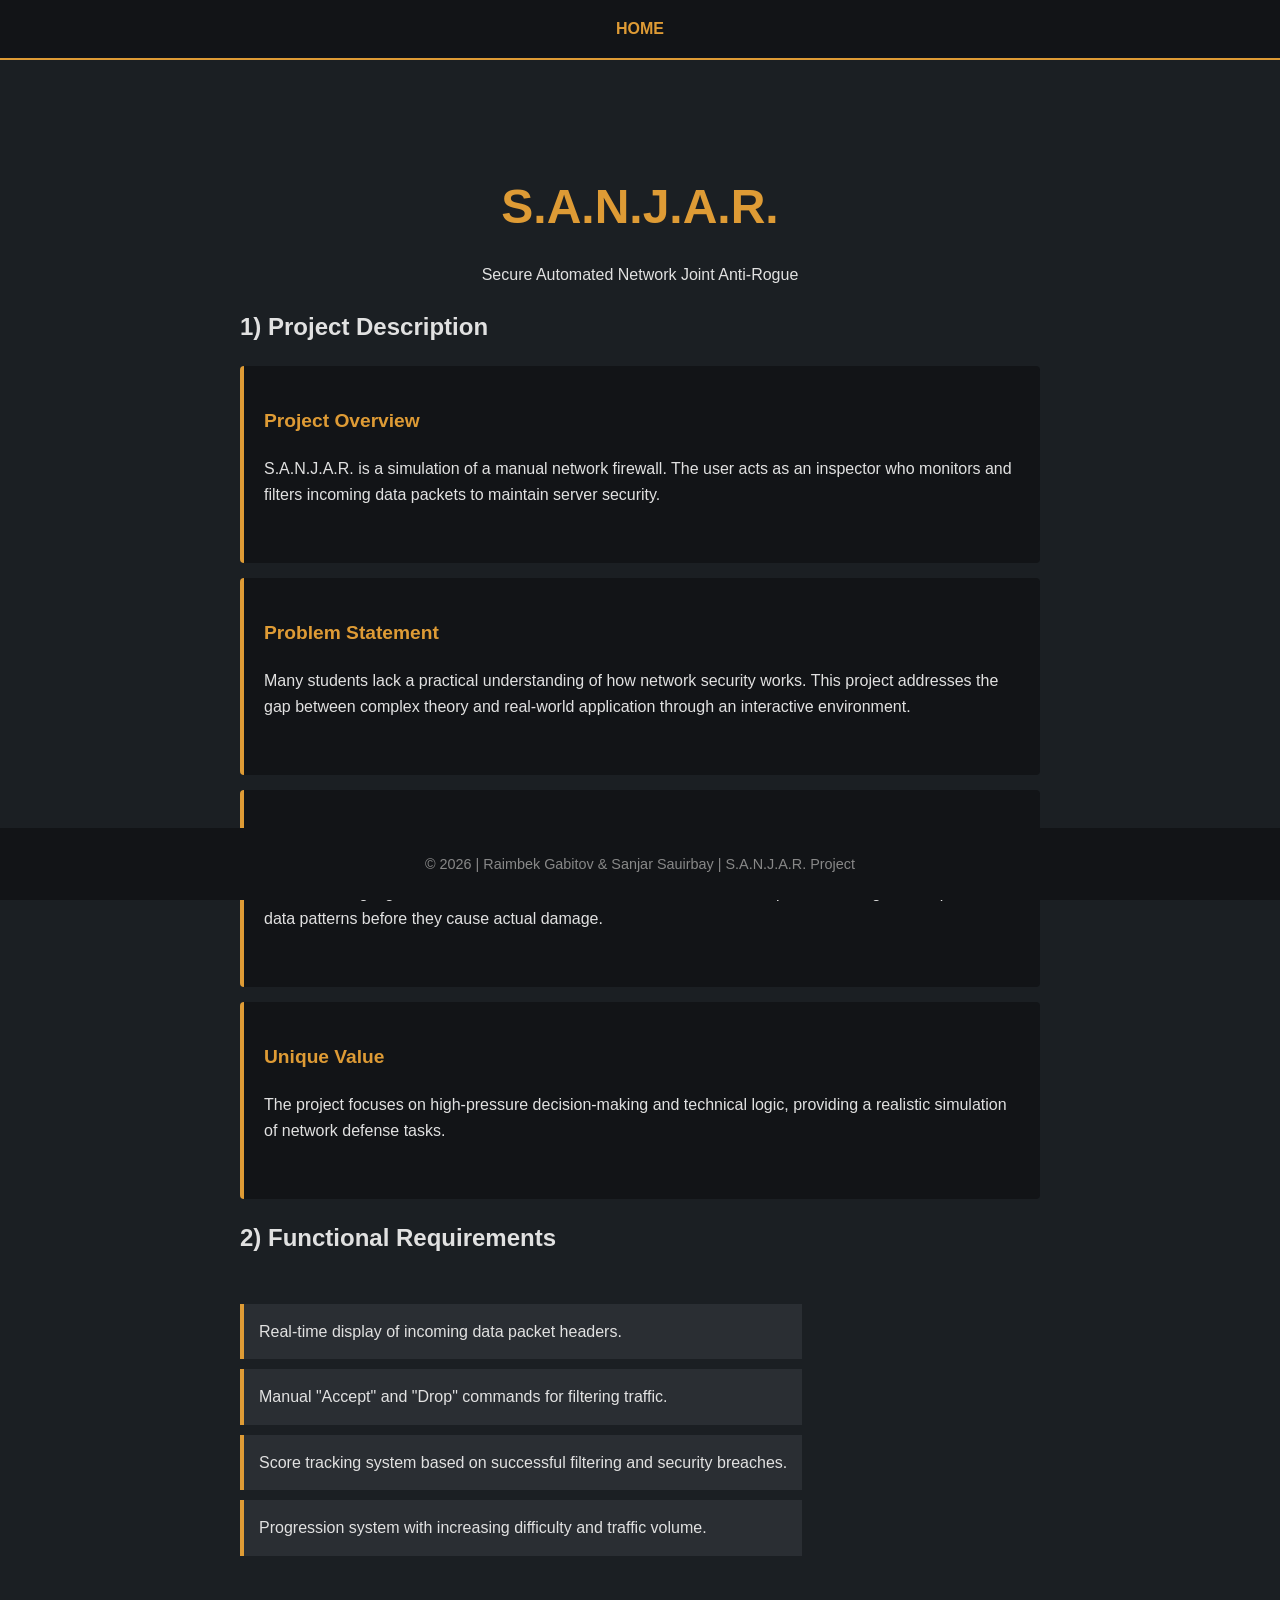
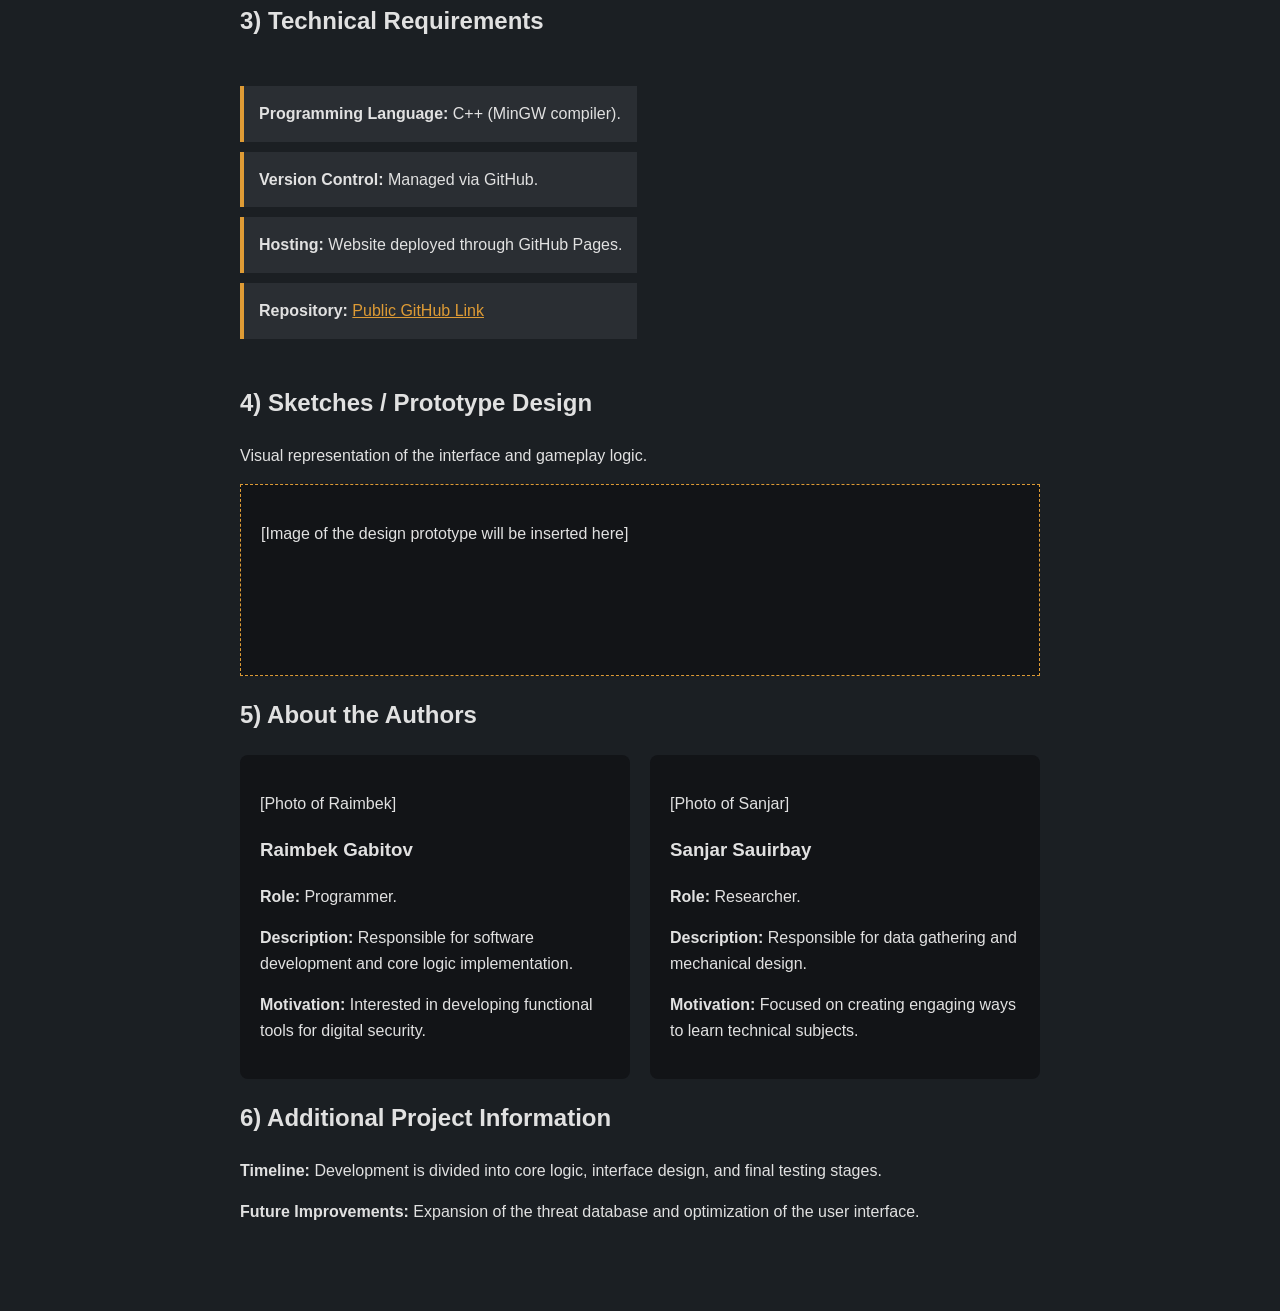
==== index.html @ 5ba99e61 "Update index.html" ====
<!DOCTYPE html>
<html lang="en">
<head>
    <meta charset="UTF-8">
    <meta name="viewport" content="width=device-width, initial-scale=1.0">
    <title>S.A.N.J.A.R. | Cyber-Security Project</title>
    <link rel="stylesheet" href="style.css">
    <style>
        .content {
            text-align: left; /* Выравнивание всего контента по левому краю */
        }
        .desc-container {
            display: flex;
            flex-direction: column;
            gap: 15px;
        }
        .desc-box {
            background: #121417;
            padding: 40px 20px; /* Увеличена вертикальная длина */
            border-left: 4px solid #de9b35;
            border-radius: 4px;
            text-align: left; /* Текст внутри коробок по левому краю */
        }
        .desc-box h3 {
            margin-top: 0;
            color: #de9b35;
            font-size: 1.2rem;
        }
        .author-card {
            background: #121417;
            padding: 20px;
            border-radius: 8px;
            flex: 1;
            min-width: 250px;
            text-align: left;
        }
    </style>
</head>
<body>
    <header>
        <nav>
            <a href="index.html" class="active">Home</a>
        </nav>
    </header>

    <main>
        <section class="hero">
            <h1>S.A.N.J.A.R.</h1>
            <p>Secure Automated Network Joint Anti-Rogue</p>
        </section>

        <section class="content">
            <h2>1) Project Description</h2>
            <div class="desc-container">
                <div class="desc-box">
                    <h3>Project Overview</h3>
                    <p>S.A.N.J.A.R. is a simulation of a manual network firewall. The user acts as an inspector who monitors and filters incoming data packets to maintain server security.</p>
                </div>
                <div class="desc-box">
                    <h3>Problem Statement</h3>
                    <p>Many students lack a practical understanding of how network security works. This project addresses the gap between complex theory and real-world application through an interactive environment.</p>
                </div>
                <div class="desc-box">
                    <h3>Importance</h3>
                    <p>Understanding digital threats is essential in the modern era. This tool helps users recognize suspicious data patterns before they cause actual damage.</p>
                </div>
                <div class="desc-box">
                    <h3>Unique Value</h3>
                    <p>The project focuses on high-pressure decision-making and technical logic, providing a realistic simulation of network defense tasks.</p>
                </div>
            </div>
        </section>

        <section class="content">
            <h2>2) Functional Requirements</h2>
            <ul class="mechanics-list">
                <li>Real-time display of incoming data packet headers.</li>
                <li>Manual "Accept" and "Drop" commands for filtering traffic.</li>
                <li>Score tracking system based on successful filtering and security breaches.</li>
                <li>Progression system with increasing difficulty and traffic volume.</li>
            </ul>
        </section>

        <section class="content">
            <h2>3) Technical Requirements</h2>
            <ul class="mechanics-list">
                <li><strong>Programming Language:</strong> C++ (MinGW compiler).</li>
                <li><strong>Version Control:</strong> Managed via GitHub.</li>
                <li><strong>Hosting:</strong> Website deployed through GitHub Pages.</li>
                <li><strong>Repository:</strong> <a href="https://github.com/k0nstant" style="color: #de9b35;">Public GitHub Link</a></li>
            </ul>
        </section>

        <section class="content">
            <h2>4) Sketches / Prototype Design</h2>
            <p>Visual representation of the interface and gameplay logic.</p>
            <div style="background: #121417; padding: 20px; border: 1px dashed #de9b35; margin-top: 10px; min-height: 150px;">
                <p>[Image of the design prototype will be inserted here]</p>
            </div>
        </section>

        <section class="content">
            <h2>5) About the Authors</h2>
            <div style="display: flex; justify-content: space-between; flex-wrap: wrap; gap: 20px; margin-top: 15px;">
                <div class="author-card">
                    <p>[Photo of Raimbek]</p>
                    <h3>Raimbek Gabitov</h3>
                    <p><strong>Role:</strong> Programmer.</p>
                    <p><strong>Description:</strong> Responsible for software development and core logic implementation.</p>
                    <p><strong>Motivation:</strong> Interested in developing functional tools for digital security.</p>
                </div>
                <div class="author-card">
                    <p>[Photo of Sanjar]</p>
                    <h3>Sanjar Sauirbay</h3>
                    <p><strong>Role:</strong> Researcher.</p>
                    <p><strong>Description:</strong> Responsible for data gathering and mechanical design.</p>
                    <p><strong>Motivation:</strong> Focused on creating engaging ways to learn technical subjects.</p>
                </div>
            </div>
        </section>

        <section class="content">
            <h2>6) Additional Project Information</h2>
            <p><strong>Timeline:</strong> Development is divided into core logic, interface design, and final testing stages.</p>
            <p><strong>Future Improvements:</strong> Expansion of the threat database and optimization of the user interface.</p>
        </section>
    </main>

    <footer>
        <p>&copy; 2026 | Raimbek Gabitov & Sanjar Sauirbay | S.A.N.J.A.R. Project</p>
    </footer>
</body>
</html>
---- style.css ----
body {
    margin: 0;
    font-family: 'Segoe UI', Tahoma, Geneva, Verdana, sans-serif;
    background-color: #1b1f23;
    color: #e1e1e1;
    line-height: 1.6;
}


header {
    background-color: #121417;
    padding: 1rem 0;
    border-bottom: 2px solid #de9b35;
}

nav {
    display: flex;
    justify-content: center;
    gap: 20px;
}

nav a {
    color: #e1e1e1;
    text-decoration: none;
    font-weight: bold;
    text-transform: uppercase;
}

nav a.active {
    color: #de9b35;
}


main {
    max-width: 800px;
    margin: 50px auto;
    padding: 20px;
    text-align: center;
}

.hero h1 {
    font-size: 3rem;
    color: #de9b35;
    margin-bottom: 1rem;
}

.btn {
    display: inline-block;
    background: #de9b35;
    color: #121417;
    padding: 10px 20px;
    border-radius: 5px;
    text-decoration: none;
    font-weight: bold;
    margin-top: 20px;
}

.mechanics-list {
    list-style: none;
    padding: 0;
    text-align: left;
    display: inline-block;
}

.mechanics-list li {
    background: #2a2e33;
    margin: 10px 0;
    padding: 15px;
    border-left: 4px solid #de9b35;
}


footer {
    position: fixed;
    bottom: 0;
    width: 100%;
    background: #121417;
    text-align: center;
    padding: 10px 0;
    font-size: 0.9rem;
    color: #888;
}
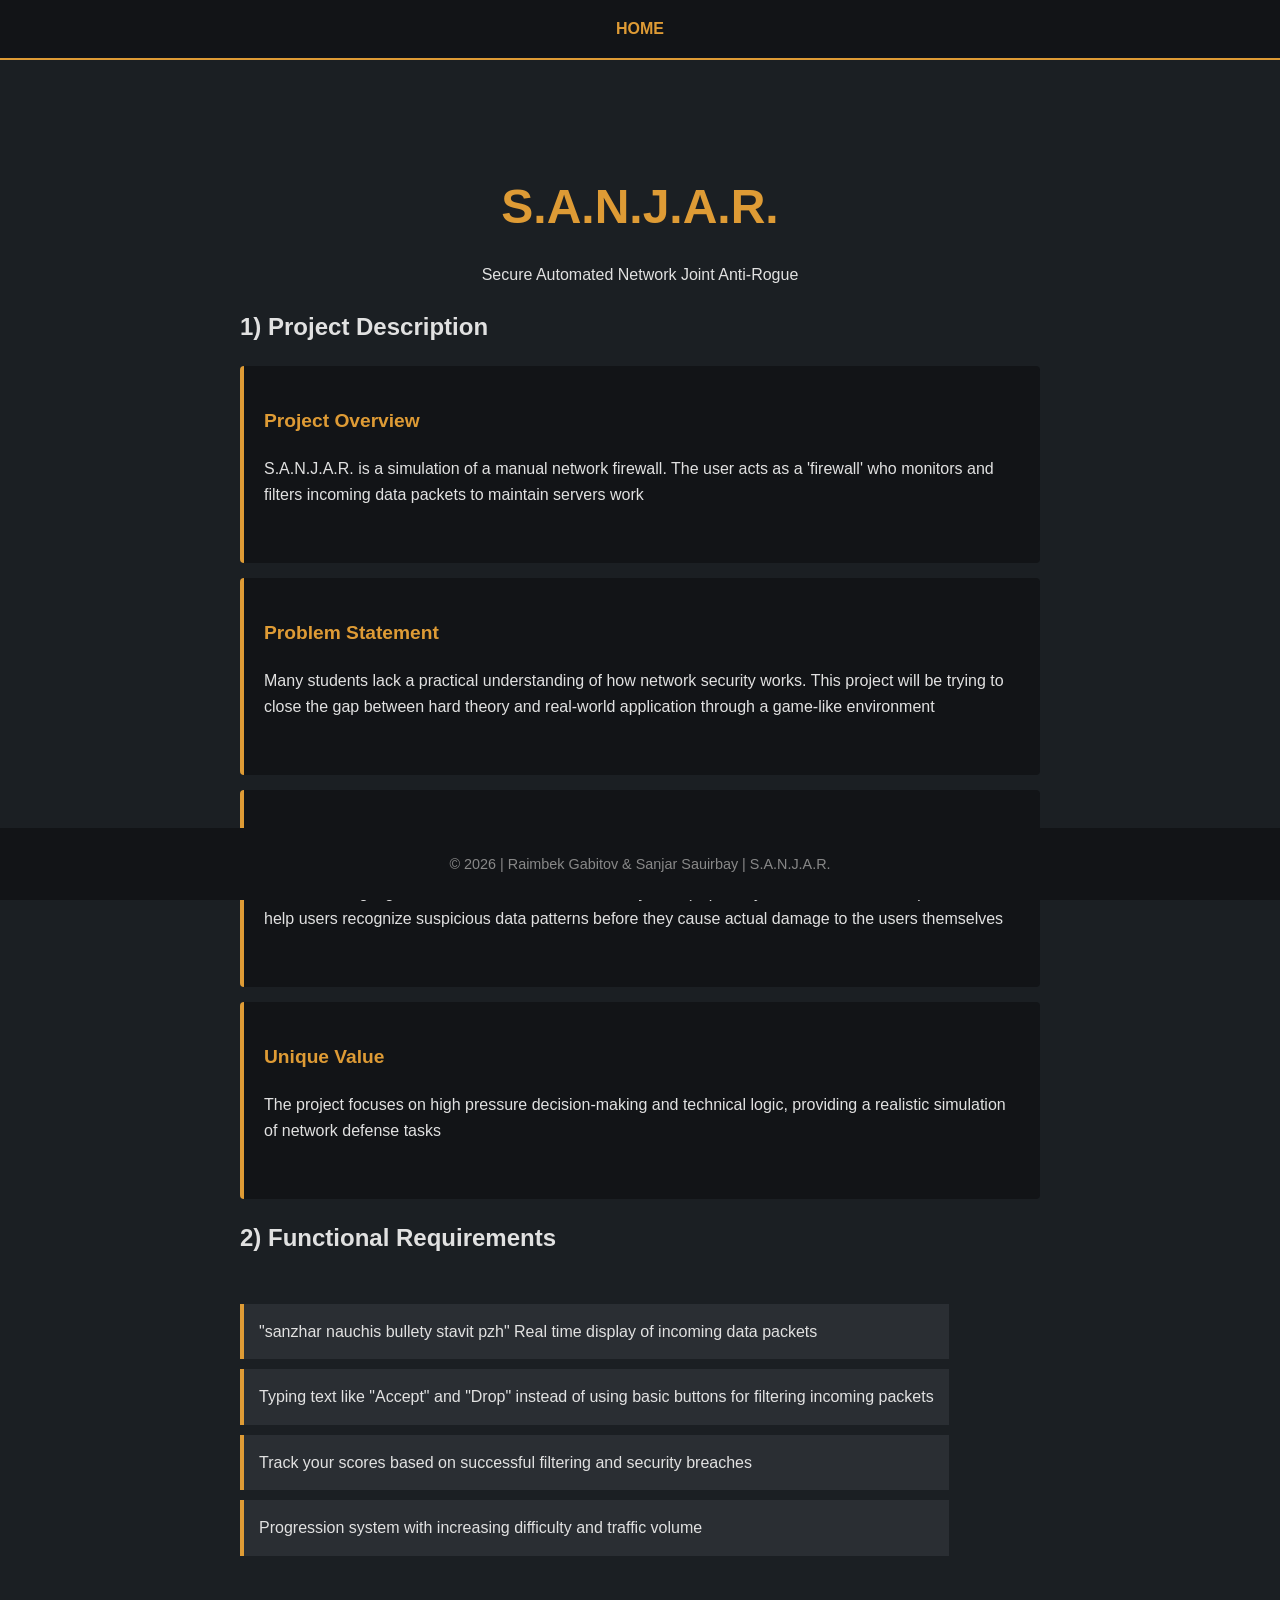
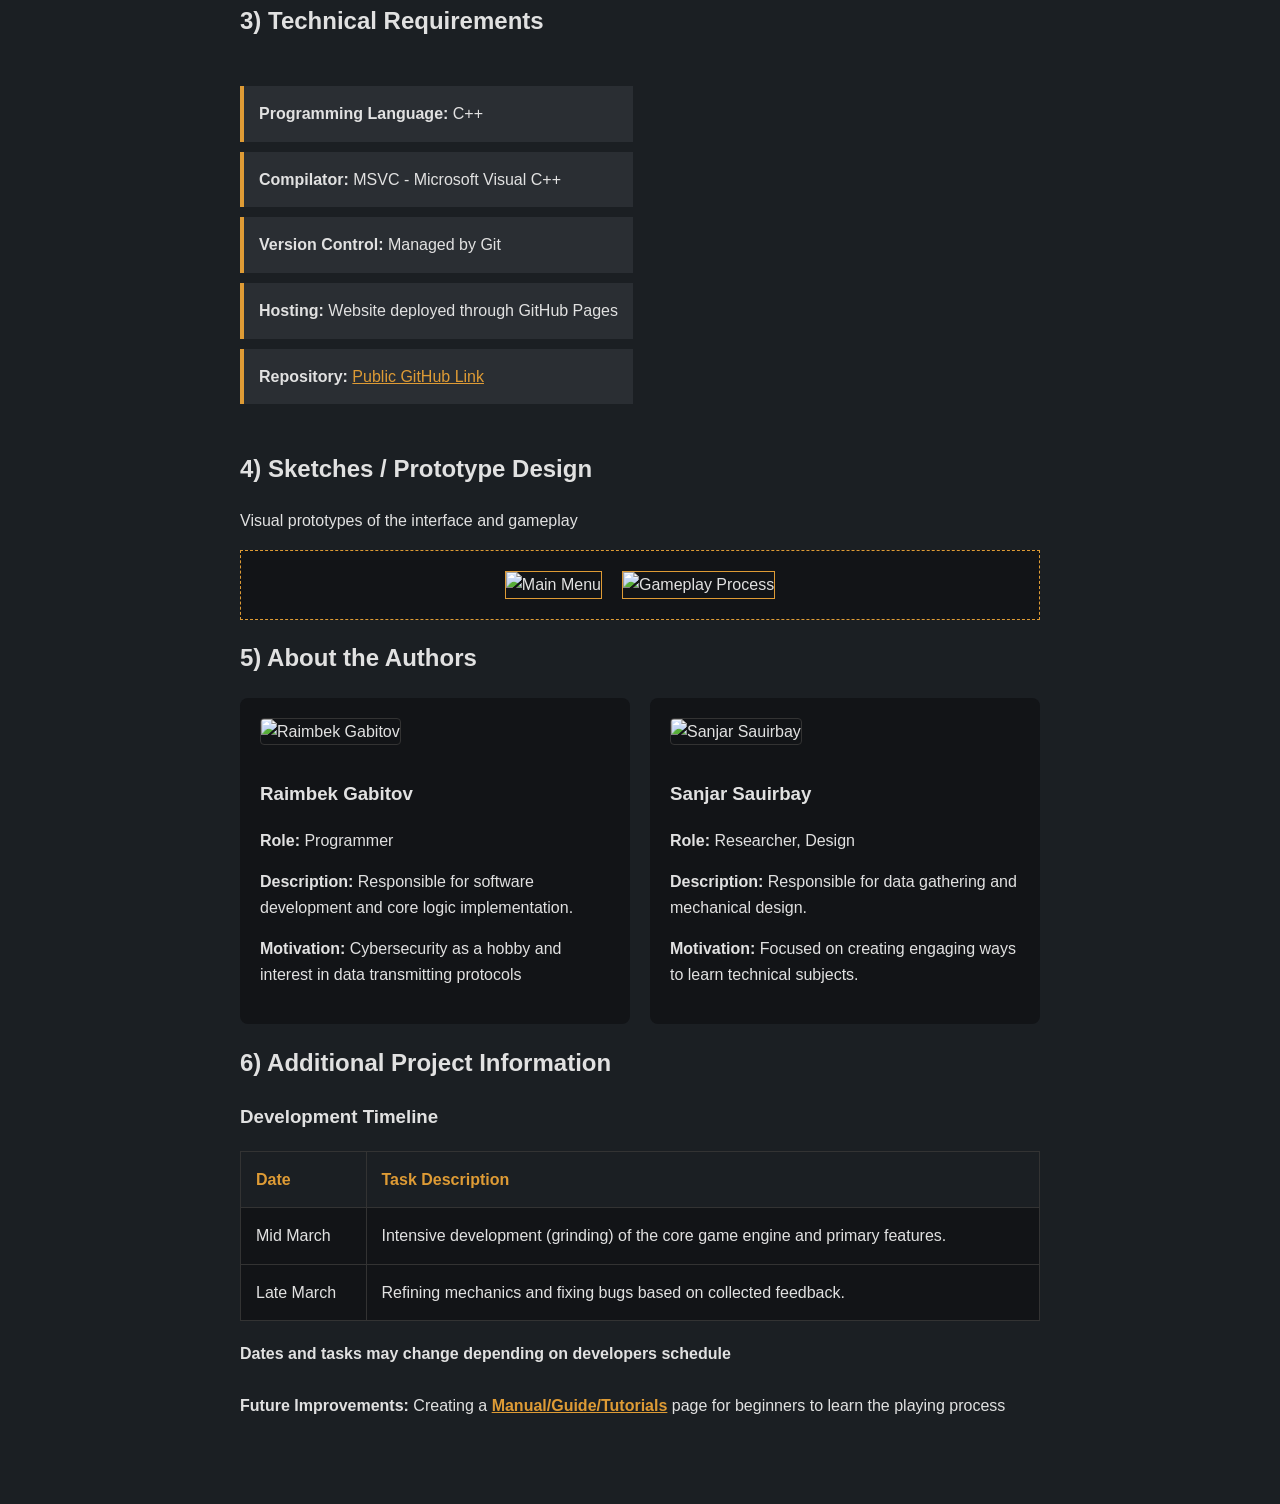
==== commit 6ec90875: "Update index.html" ====
--- a/index.html
+++ b/index.html
@@ -7,7 +7,7 @@
     <link rel="stylesheet" href="style.css">
     <style>
         .content {
-            text-align: left; /* Выравнивание всего контента по левому краю */
+            text-align: left;
         }
         .desc-container {
             display: flex;
@@ -16,10 +16,10 @@
         }
         .desc-box {
             background: #121417;
-            padding: 40px 20px; /* Увеличена вертикальная длина */
+            padding: 40px 20px;
             border-left: 4px solid #de9b35;
             border-radius: 4px;
-            text-align: left; /* Текст внутри коробок по левому краю */
+            text-align: left;
         }
         .desc-box h3 {
             margin-top: 0;
@@ -33,6 +33,51 @@
             flex: 1;
             min-width: 250px;
             text-align: left;
+        }
+        .author-card img {
+            width: 100%;
+            border-radius: 4px;
+            margin-bottom: 15px;
+            border: 1px solid #333;
+        }
+        .timeline-table {
+            width: 100%;
+            border-collapse: collapse;
+            margin-top: 15px;
+            background: #121417;
+        }
+        .timeline-table th, .timeline-table td {
+            padding: 15px;
+            border: 1px solid #333;
+            text-align: left;
+        }
+        .timeline-table th {
+            color: #de9b35;
+            background: #1b1f23;
+        }
+
+        .hover-wrapper {
+            position: relative;
+            display: inline-block;
+            color: #de9b35;
+            cursor: help;
+            font-weight: bold;
+            text-decoration: underline;
+        }
+        .hover-img-popup {
+            display: none;
+            position: absolute;
+            bottom: 125%; 
+            left: 50%;
+            transform: translateX(-50%);
+            z-index: 100;
+            border: 2px solid #de9b35;
+            background: #121417;
+            padding: 5px;
+            box-shadow: 0 10px 30px rgba(0,0,0,0.5);
+        }
+        .hover-wrapper:hover .hover-img-popup {
+            display: block;
         }
     </style>
 </head>
@@ -54,19 +99,19 @@
             <div class="desc-container">
                 <div class="desc-box">
                     <h3>Project Overview</h3>
-                    <p>S.A.N.J.A.R. is a simulation of a manual network firewall. The user acts as an inspector who monitors and filters incoming data packets to maintain server security.</p>
+                    <p>S.A.N.J.A.R. is a simulation of a manual network firewall. The user acts as a 'firewall' who monitors and filters incoming data packets to maintain servers work</p>
                 </div>
                 <div class="desc-box">
                     <h3>Problem Statement</h3>
-                    <p>Many students lack a practical understanding of how network security works. This project addresses the gap between complex theory and real-world application through an interactive environment.</p>
+                    <p>Many students lack a practical understanding of how network security works. This project will be trying to close the gap between hard theory and real-world application through a game-like environment</p>
                 </div>
                 <div class="desc-box">
                     <h3>Importance</h3>
-                    <p>Understanding digital threats is essential in the modern era. This tool helps users recognize suspicious data patterns before they cause actual damage.</p>
+                    <p>Understanding digital threats is crucial in the nowadays era (especially with evolvement of AI). This tool will help users recognize suspicious data patterns before they cause actual damage to the users themselves</p>
                 </div>
                 <div class="desc-box">
                     <h3>Unique Value</h3>
-                    <p>The project focuses on high-pressure decision-making and technical logic, providing a realistic simulation of network defense tasks.</p>
+                    <p>The project focuses on high pressure decision-making and technical logic, providing a realistic simulation of network defense tasks</p>
                 </div>
             </div>
         </section>
@@ -74,28 +119,30 @@
         <section class="content">
             <h2>2) Functional Requirements</h2>
             <ul class="mechanics-list">
-                <li>Real-time display of incoming data packet headers.</li>
-                <li>Manual "Accept" and "Drop" commands for filtering traffic.</li>
-                <li>Score tracking system based on successful filtering and security breaches.</li>
-                <li>Progression system with increasing difficulty and traffic volume.</li>
+                <li>"sanzhar nauchis bullety stavit pzh" Real time display of incoming data packets</li>
+                <li>Typing text like "Accept" and "Drop" instead of using basic buttons for filtering incoming packets</li>
+                <li>Track your scores based on successful filtering and security breaches</li>
+                <li>Progression system with increasing difficulty and traffic volume</li>
             </ul>
         </section>
 
         <section class="content">
             <h2>3) Technical Requirements</h2>
             <ul class="mechanics-list">
-                <li><strong>Programming Language:</strong> C++ (MinGW compiler).</li>
-                <li><strong>Version Control:</strong> Managed via GitHub.</li>
-                <li><strong>Hosting:</strong> Website deployed through GitHub Pages.</li>
-                <li><strong>Repository:</strong> <a href="https://github.com/k0nstant" style="color: #de9b35;">Public GitHub Link</a></li>
+                <li><strong>Programming Language:</strong> C++</li>
+                <li><strong>Compilator:</strong> MSVC - Microsoft Visual C++</li>
+                <li><strong>Version Control:</strong> Managed by Git</li>
+                <li><strong>Hosting:</strong> Website deployed through GitHub Pages</li>
+                <li><strong>Repository:</strong> <a href="https://github.com/k0nstant-hvh/designfa" style="color: #de9b35;">Public GitHub Link</a></li>
             </ul>
         </section>
 
         <section class="content">
             <h2>4) Sketches / Prototype Design</h2>
-            <p>Visual representation of the interface and gameplay logic.</p>
-            <div style="background: #121417; padding: 20px; border: 1px dashed #de9b35; margin-top: 10px; min-height: 150px;">
-                <p>[Image of the design prototype will be inserted here]</p>
+            <p>Visual prototypes of the interface and gameplay</p>
+            <div style="background: #121417; padding: 20px; border: 1px dashed #de9b35; margin-top: 10px; display: flex; gap: 20px; justify-content: center; flex-wrap: wrap;">
+                <img src="game_mainmenu.png" alt="Main Menu" style="max-width: 45%; border: 1px solid #de9b35;">
+                <img src="game_gamewhowouldhavethought.png" alt="Gameplay Process" style="max-width: 45%; border: 1px solid #de9b35;">
             </div>
         </section>
 
@@ -103,16 +150,16 @@
             <h2>5) About the Authors</h2>
             <div style="display: flex; justify-content: space-between; flex-wrap: wrap; gap: 20px; margin-top: 15px;">
                 <div class="author-card">
-                    <p>[Photo of Raimbek]</p>
+                    <img src="dev.png" alt="Raimbek Gabitov">
                     <h3>Raimbek Gabitov</h3>
-                    <p><strong>Role:</strong> Programmer.</p>
+                    <p><strong>Role:</strong> Programmer</p>
                     <p><strong>Description:</strong> Responsible for software development and core logic implementation.</p>
-                    <p><strong>Motivation:</strong> Interested in developing functional tools for digital security.</p>
+                    <p><strong>Motivation:</strong> Cybersecurity as a hobby and interest in data transmitting protocols</p>
                 </div>
                 <div class="author-card">
-                    <p>[Photo of Sanjar]</p>
+                    <img src="gay.png" alt="Sanjar Sauirbay">
                     <h3>Sanjar Sauirbay</h3>
-                    <p><strong>Role:</strong> Researcher.</p>
+                    <p><strong>Role:</strong> Researcher, Design</p>
                     <p><strong>Description:</strong> Responsible for data gathering and mechanical design.</p>
                     <p><strong>Motivation:</strong> Focused on creating engaging ways to learn technical subjects.</p>
                 </div>
@@ -121,13 +168,41 @@
 
         <section class="content">
             <h2>6) Additional Project Information</h2>
-            <p><strong>Timeline:</strong> Development is divided into core logic, interface design, and final testing stages.</p>
-            <p><strong>Future Improvements:</strong> Expansion of the threat database and optimization of the user interface.</p>
+            <h3>Development Timeline</h3>
+            <table class="timeline-table">
+                <thead>
+                    <tr>
+                        <th>Date</th>
+                        <th>Task Description</th>
+                    </tr>
+                </thead>
+                <tbody>
+                    <tr>
+                        <td>Mid March</td>
+                        <td>Intensive development (grinding) of the core game engine and primary features.</td>
+                    </tr>
+                    <tr>
+                        <td>Late March</td>
+                        <td>Refining mechanics and fixing bugs based on collected feedback.</td>
+                    </tr>
+                </tbody>
+            </table>
+            
+            <p style="margin-top: 20px;">
+                <strong>Dates and tasks may change depending on developers schedule</strong><br><br>
+                <strong>Future Improvements:</strong> Creating a 
+                <span class="hover-wrapper">
+                    Manual/Guide/Tutorials
+                    <img src="sanjarmanual.png" alt="Preview" class="hover-img-popup" style="width: 250px;">
+                </span> 
+                page for beginners to learn the playing process
+            </p>
         </section>
     </main>
 
     <footer>
-        <p>&copy; 2026 | Raimbek Gabitov & Sanjar Sauirbay | S.A.N.J.A.R. Project</p>
+        <p>© 2026 | Raimbek Gabitov & Sanjar Sauirbay | S.A.N.J.A.R.</p>
     </footer>
+
 </body>
 </html>
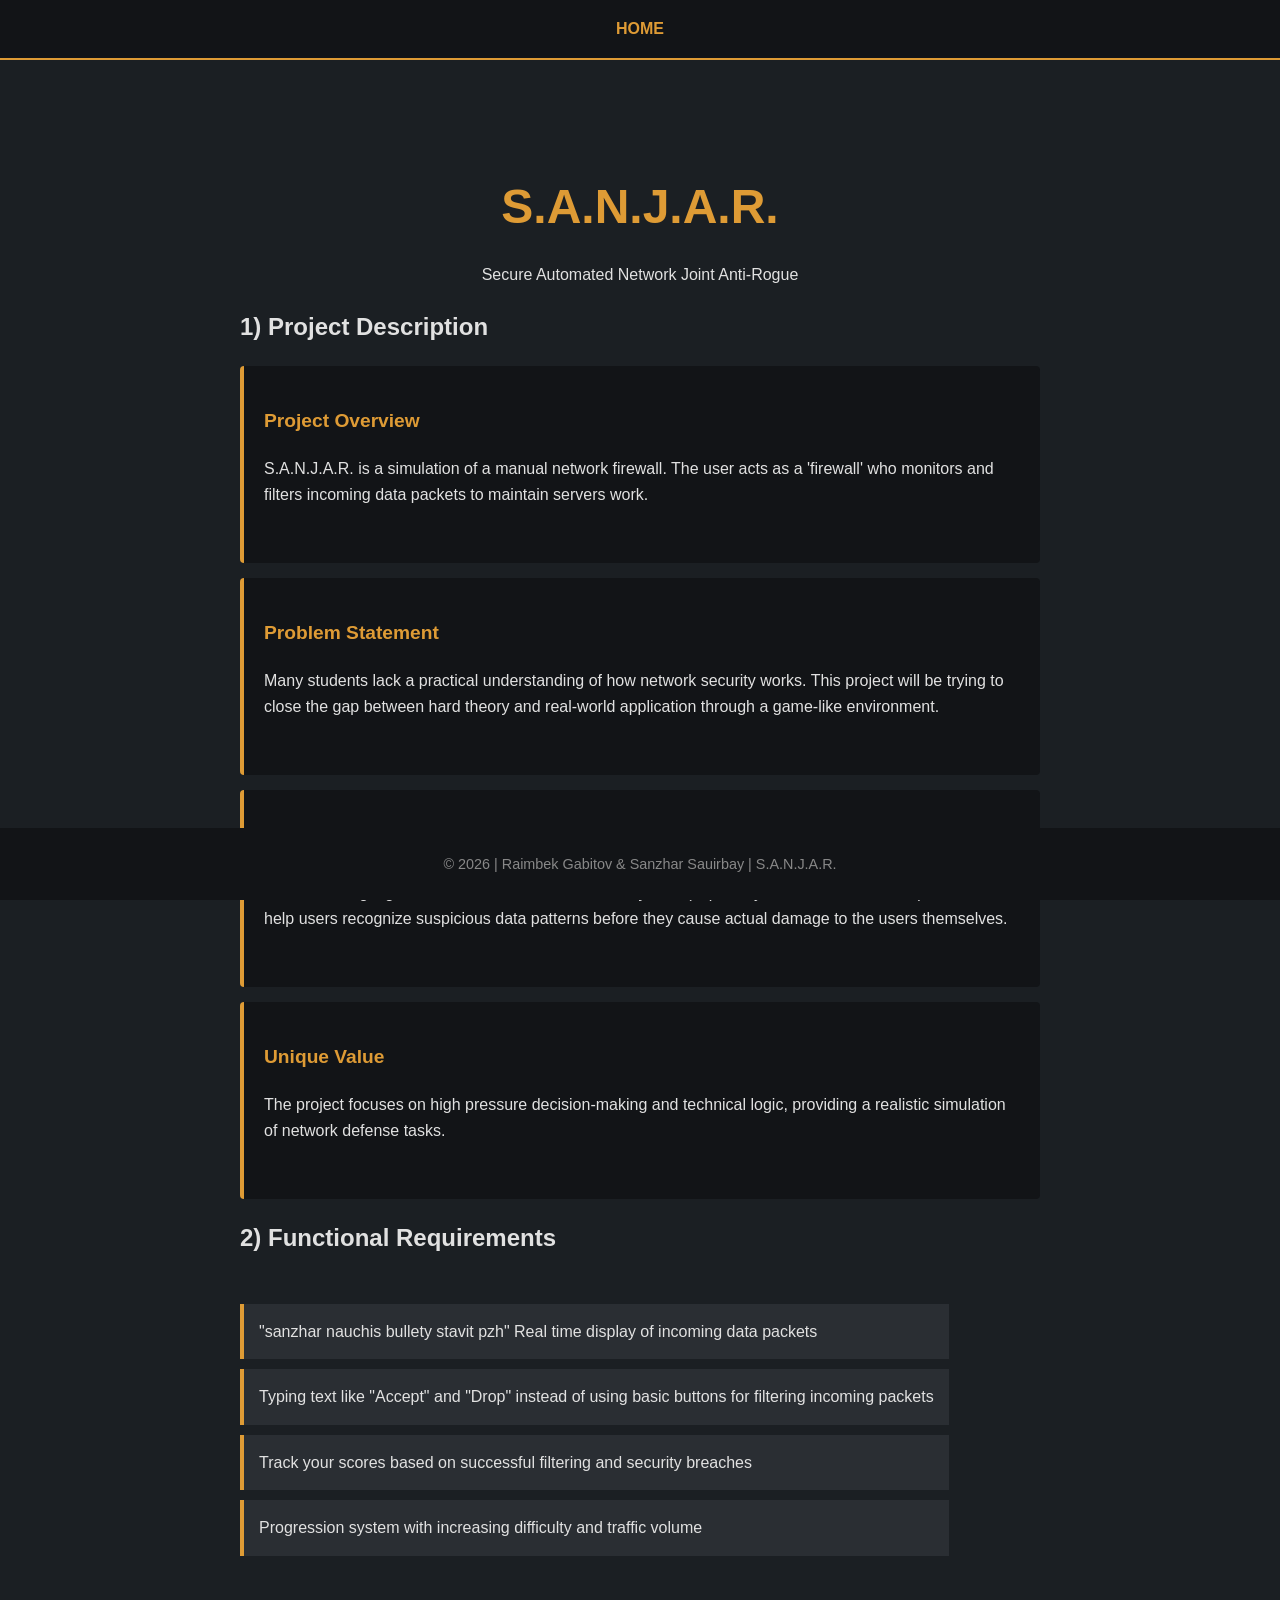
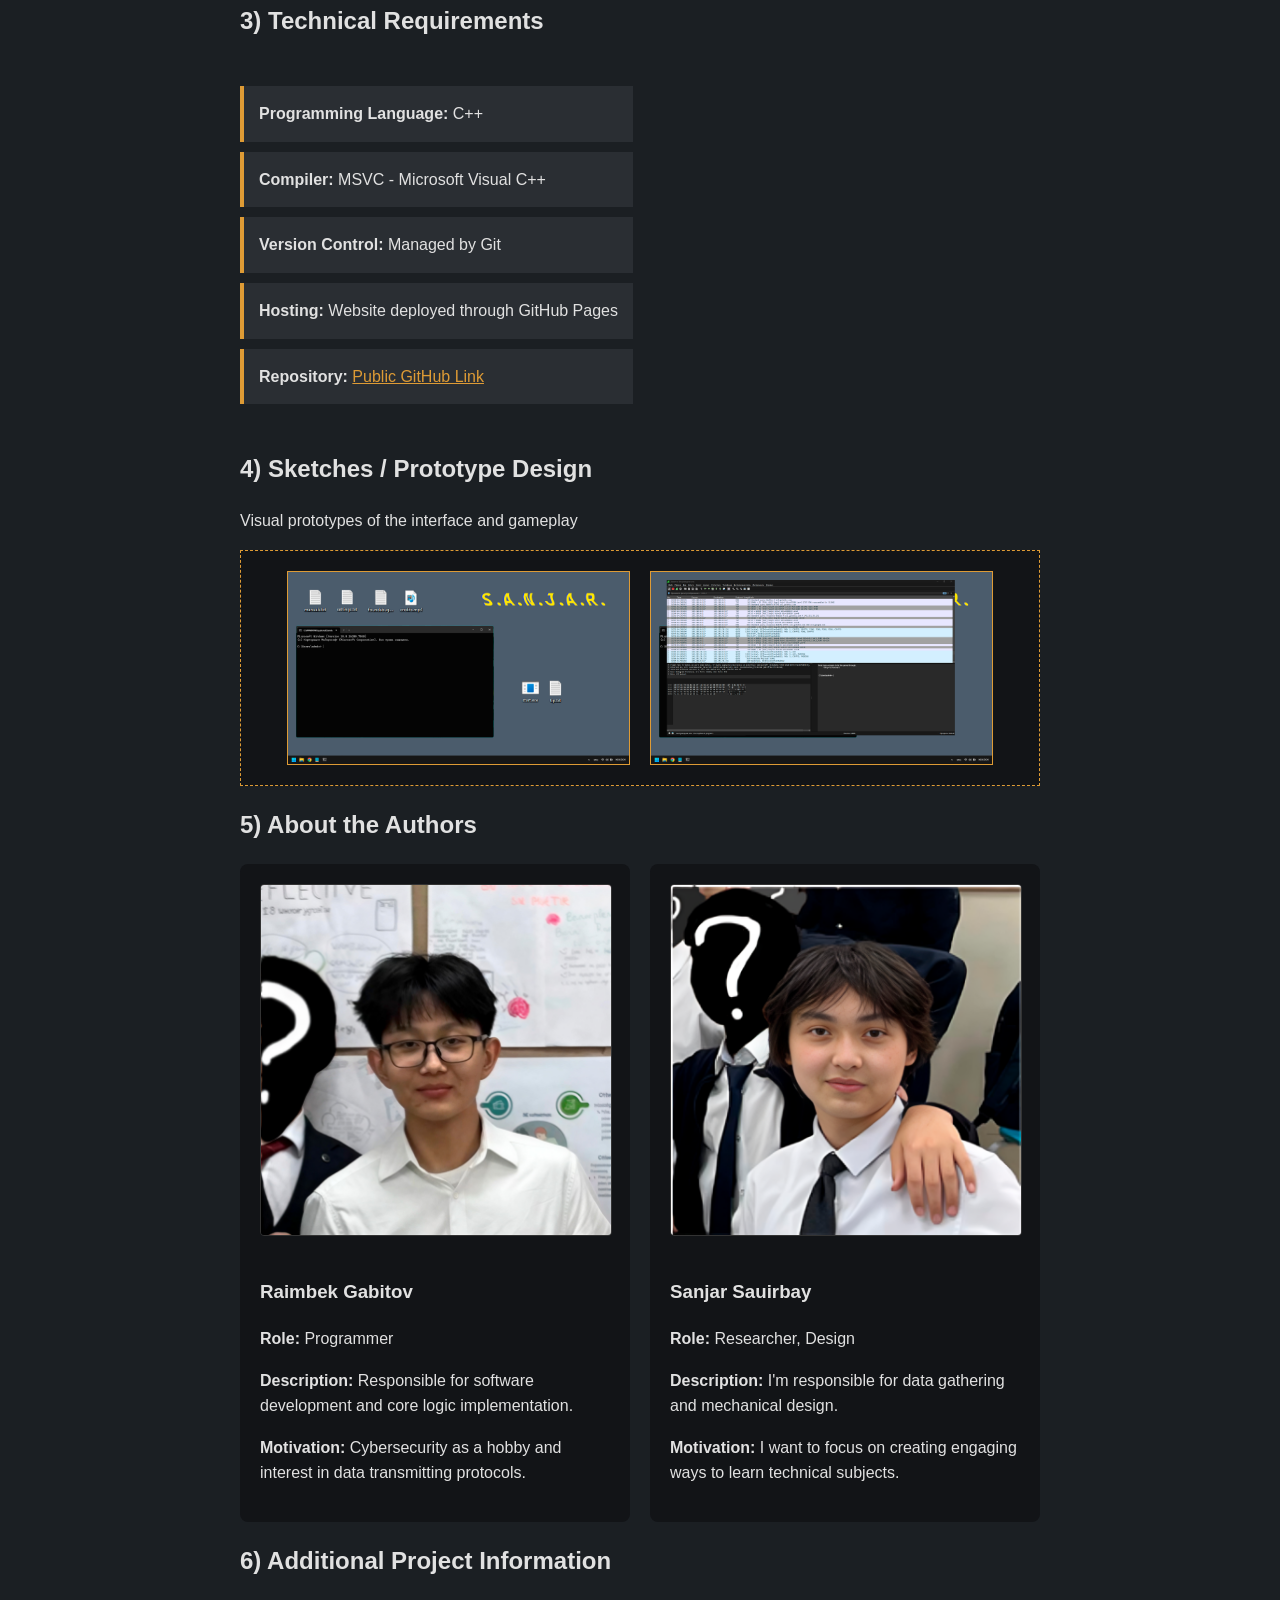
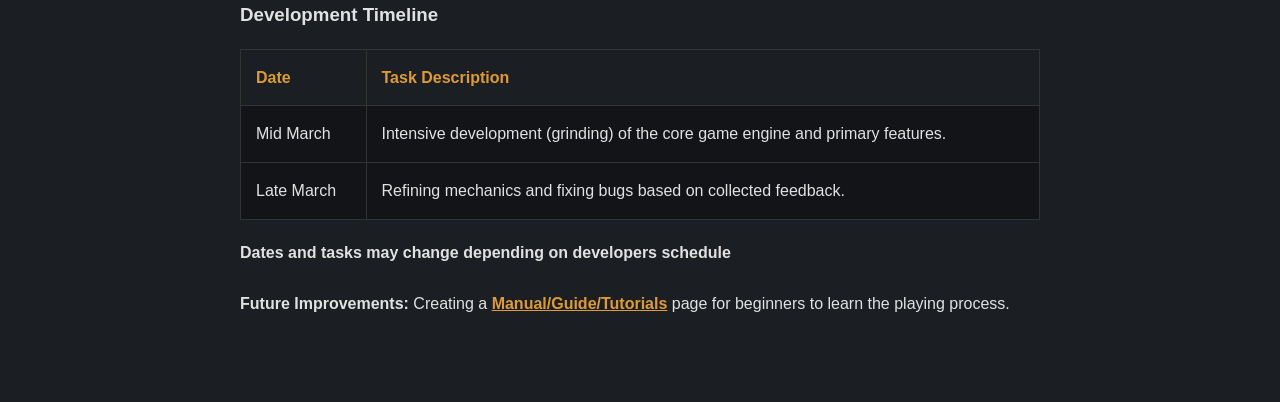
==== commit 7da59f68: "Update index.html" ====
--- a/index.html
+++ b/index.html
@@ -99,19 +99,19 @@
             <div class="desc-container">
                 <div class="desc-box">
                     <h3>Project Overview</h3>
-                    <p>S.A.N.J.A.R. is a simulation of a manual network firewall. The user acts as a 'firewall' who monitors and filters incoming data packets to maintain servers work</p>
+                    <p>S.A.N.J.A.R. is a simulation of a manual network firewall. The user acts as a 'firewall' who monitors and filters incoming data packets to maintain servers work.</p>
                 </div>
                 <div class="desc-box">
                     <h3>Problem Statement</h3>
-                    <p>Many students lack a practical understanding of how network security works. This project will be trying to close the gap between hard theory and real-world application through a game-like environment</p>
+                    <p>Many students lack a practical understanding of how network security works. This project will be trying to close the gap between hard theory and real-world application through a game-like environment.</p>
                 </div>
                 <div class="desc-box">
                     <h3>Importance</h3>
-                    <p>Understanding digital threats is crucial in the nowadays era (especially with evolvement of AI). This tool will help users recognize suspicious data patterns before they cause actual damage to the users themselves</p>
+                    <p>Understanding digital threats is crucial in the nowadays era (especially with evolvement of AI). This tool will help users recognize suspicious data patterns before they cause actual damage to the users themselves.</p>
                 </div>
                 <div class="desc-box">
                     <h3>Unique Value</h3>
-                    <p>The project focuses on high pressure decision-making and technical logic, providing a realistic simulation of network defense tasks</p>
+                    <p>The project focuses on high pressure decision-making and technical logic, providing a realistic simulation of network defense tasks.</p>
                 </div>
             </div>
         </section>
@@ -130,7 +130,7 @@
             <h2>3) Technical Requirements</h2>
             <ul class="mechanics-list">
                 <li><strong>Programming Language:</strong> C++</li>
-                <li><strong>Compilator:</strong> MSVC - Microsoft Visual C++</li>
+                <li><strong>Compiler:</strong> MSVC - Microsoft Visual C++</li>
                 <li><strong>Version Control:</strong> Managed by Git</li>
                 <li><strong>Hosting:</strong> Website deployed through GitHub Pages</li>
                 <li><strong>Repository:</strong> <a href="https://github.com/k0nstant-hvh/designfa" style="color: #de9b35;">Public GitHub Link</a></li>
@@ -154,14 +154,14 @@
                     <h3>Raimbek Gabitov</h3>
                     <p><strong>Role:</strong> Programmer</p>
                     <p><strong>Description:</strong> Responsible for software development and core logic implementation.</p>
-                    <p><strong>Motivation:</strong> Cybersecurity as a hobby and interest in data transmitting protocols</p>
+                    <p><strong>Motivation:</strong> Cybersecurity as a hobby and interest in data transmitting protocols.</p>
                 </div>
                 <div class="author-card">
-                    <img src="gay.png" alt="Sanjar Sauirbay">
+                    <img src="gjaray.png" alt="Sanzhar Sauirbay">
                     <h3>Sanjar Sauirbay</h3>
                     <p><strong>Role:</strong> Researcher, Design</p>
-                    <p><strong>Description:</strong> Responsible for data gathering and mechanical design.</p>
-                    <p><strong>Motivation:</strong> Focused on creating engaging ways to learn technical subjects.</p>
+                    <p><strong>Description:</strong> I'm responsible for data gathering and mechanical design.</p>
+                    <p><strong>Motivation:</strong> I want to focus on creating engaging ways to learn technical subjects.</p>
                 </div>
             </div>
         </section>
@@ -195,14 +195,13 @@
                     Manual/Guide/Tutorials
                     <img src="sanjarmanual.png" alt="Preview" class="hover-img-popup" style="width: 250px;">
                 </span> 
-                page for beginners to learn the playing process
+                page for beginners to learn the playing process.
             </p>
         </section>
     </main>
 
     <footer>
-        <p>© 2026 | Raimbek Gabitov & Sanjar Sauirbay | S.A.N.J.A.R.</p>
+        <p>© 2026 | Raimbek Gabitov & Sanzhar Sauirbay | S.A.N.J.A.R.</p>
     </footer>
-
 </body>
 </html>
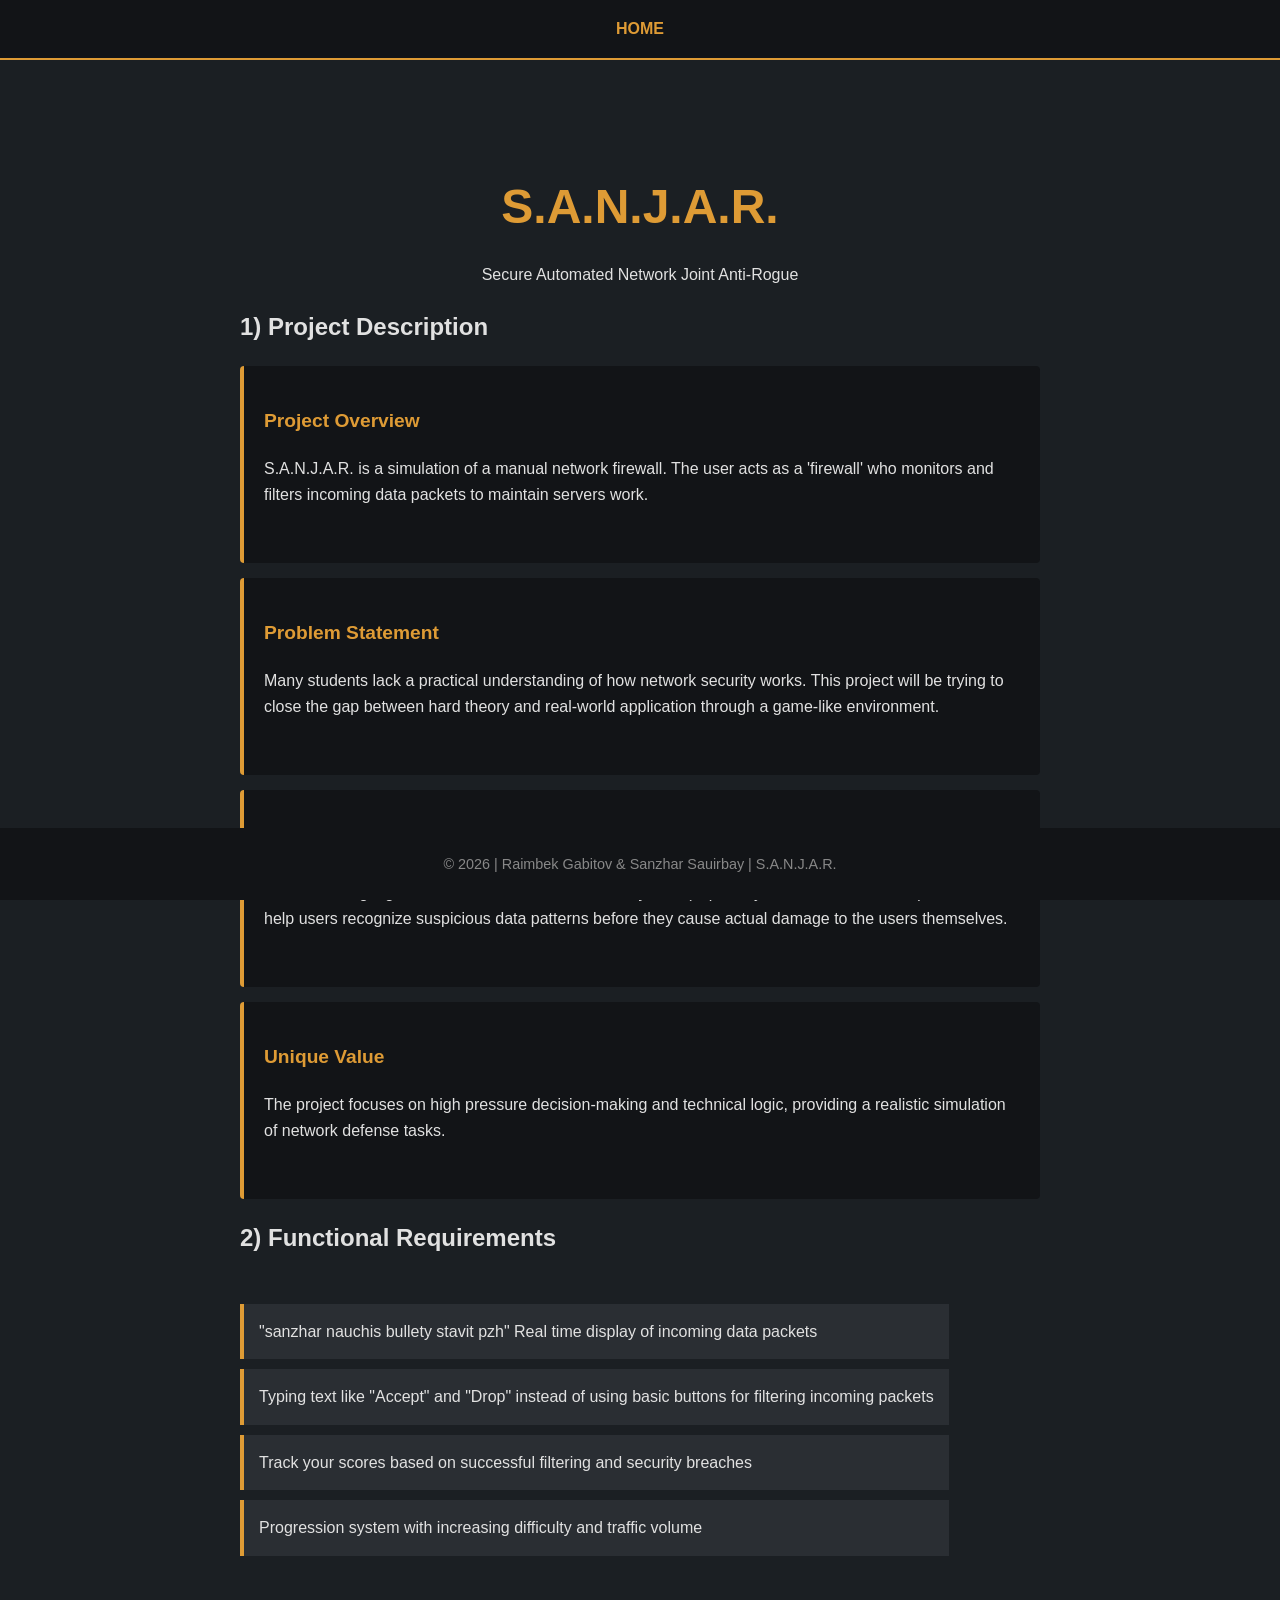
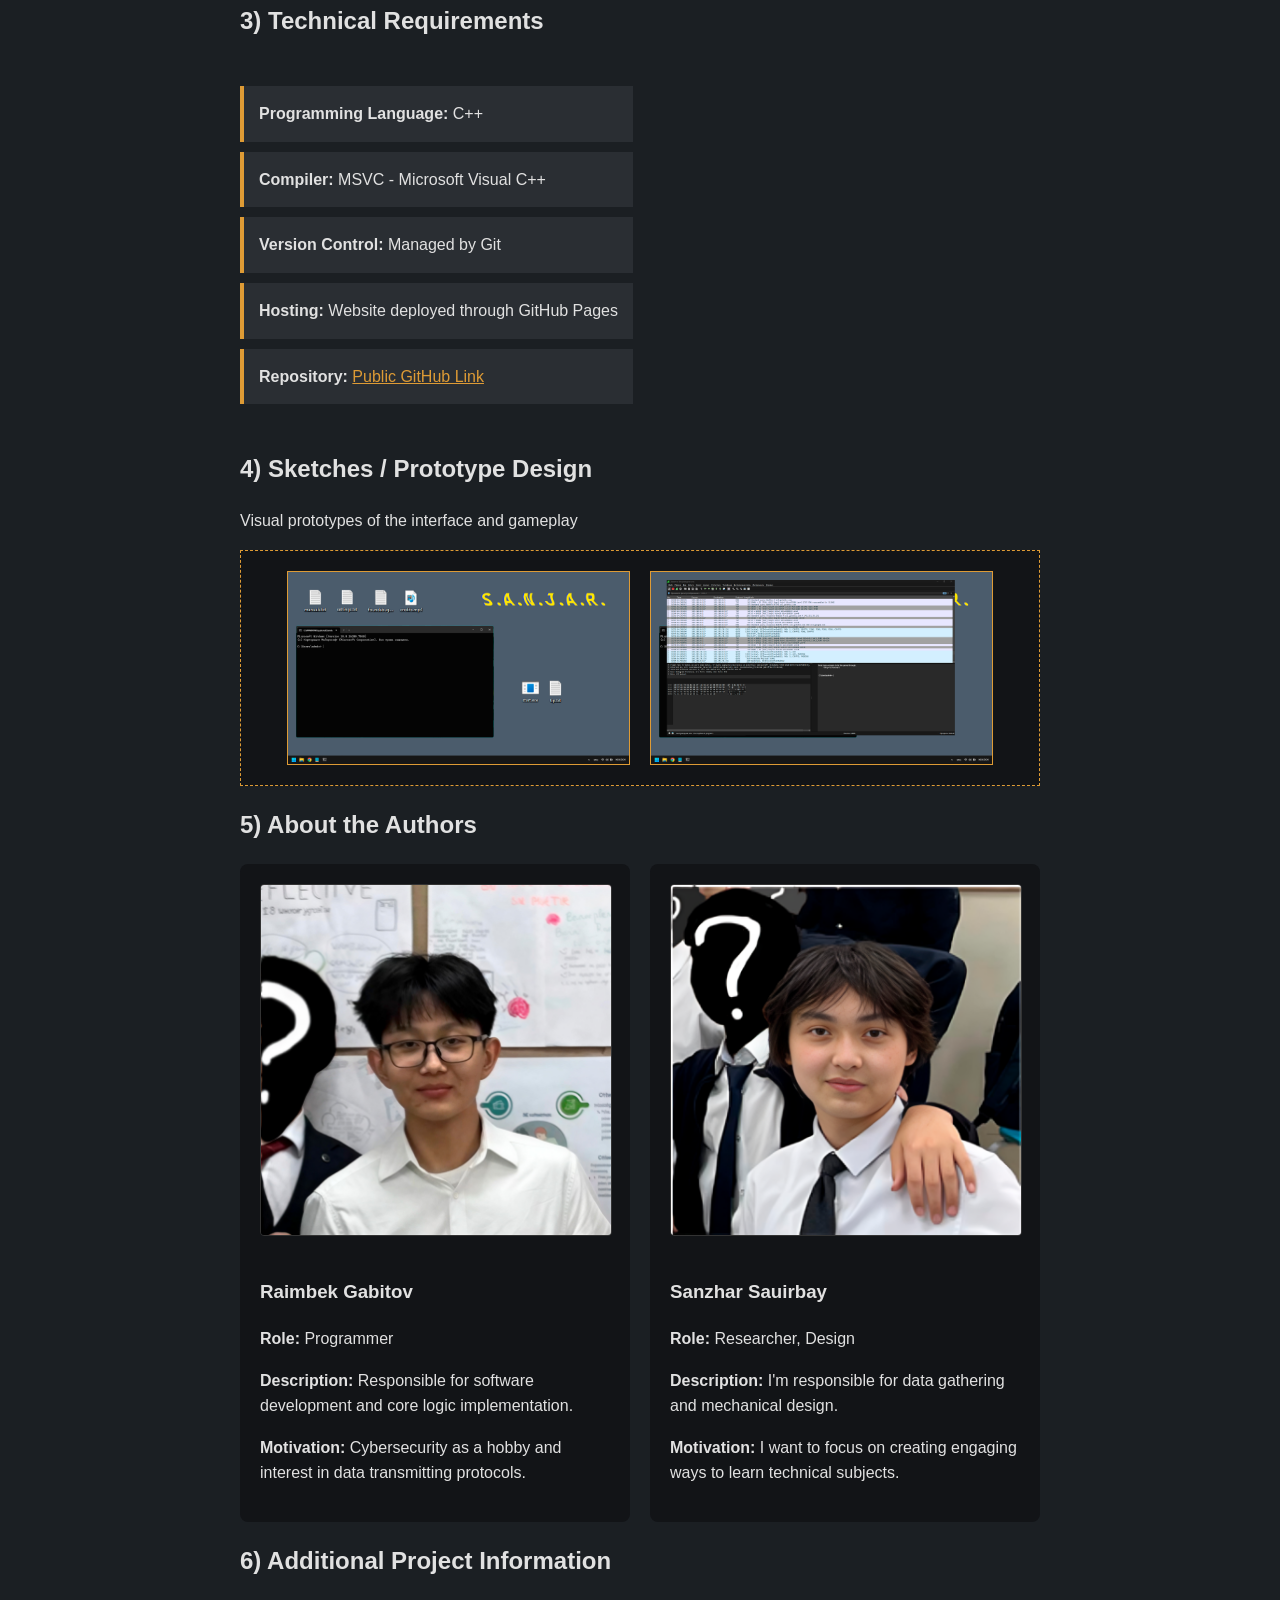
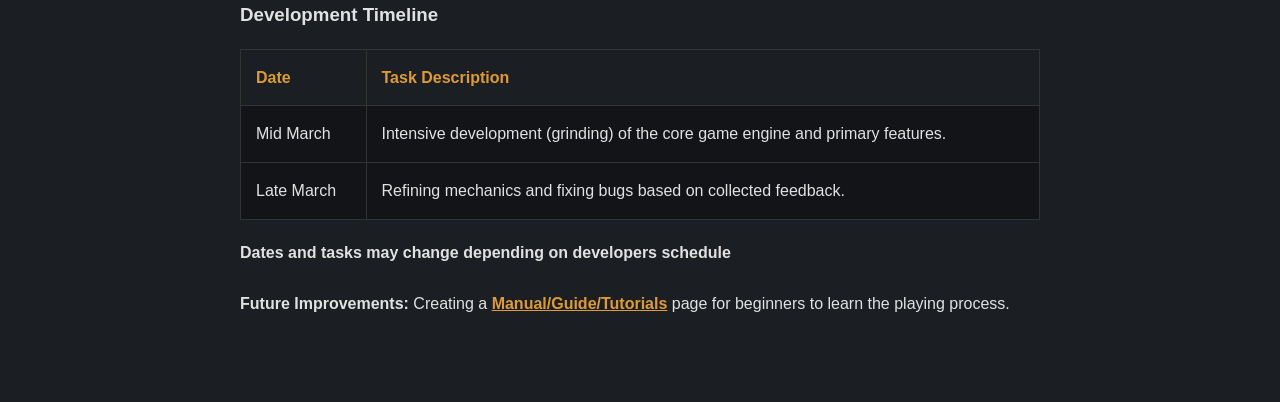
==== commit 6c23470c: "Update index.html" ====
--- a/index.html
+++ b/index.html
@@ -158,7 +158,7 @@
                 </div>
                 <div class="author-card">
                     <img src="gjaray.png" alt="Sanzhar Sauirbay">
-                    <h3>Sanjar Sauirbay</h3>
+                    <h3>Sanzhar Sauirbay</h3>
                     <p><strong>Role:</strong> Researcher, Design</p>
                     <p><strong>Description:</strong> I'm responsible for data gathering and mechanical design.</p>
                     <p><strong>Motivation:</strong> I want to focus on creating engaging ways to learn technical subjects.</p>
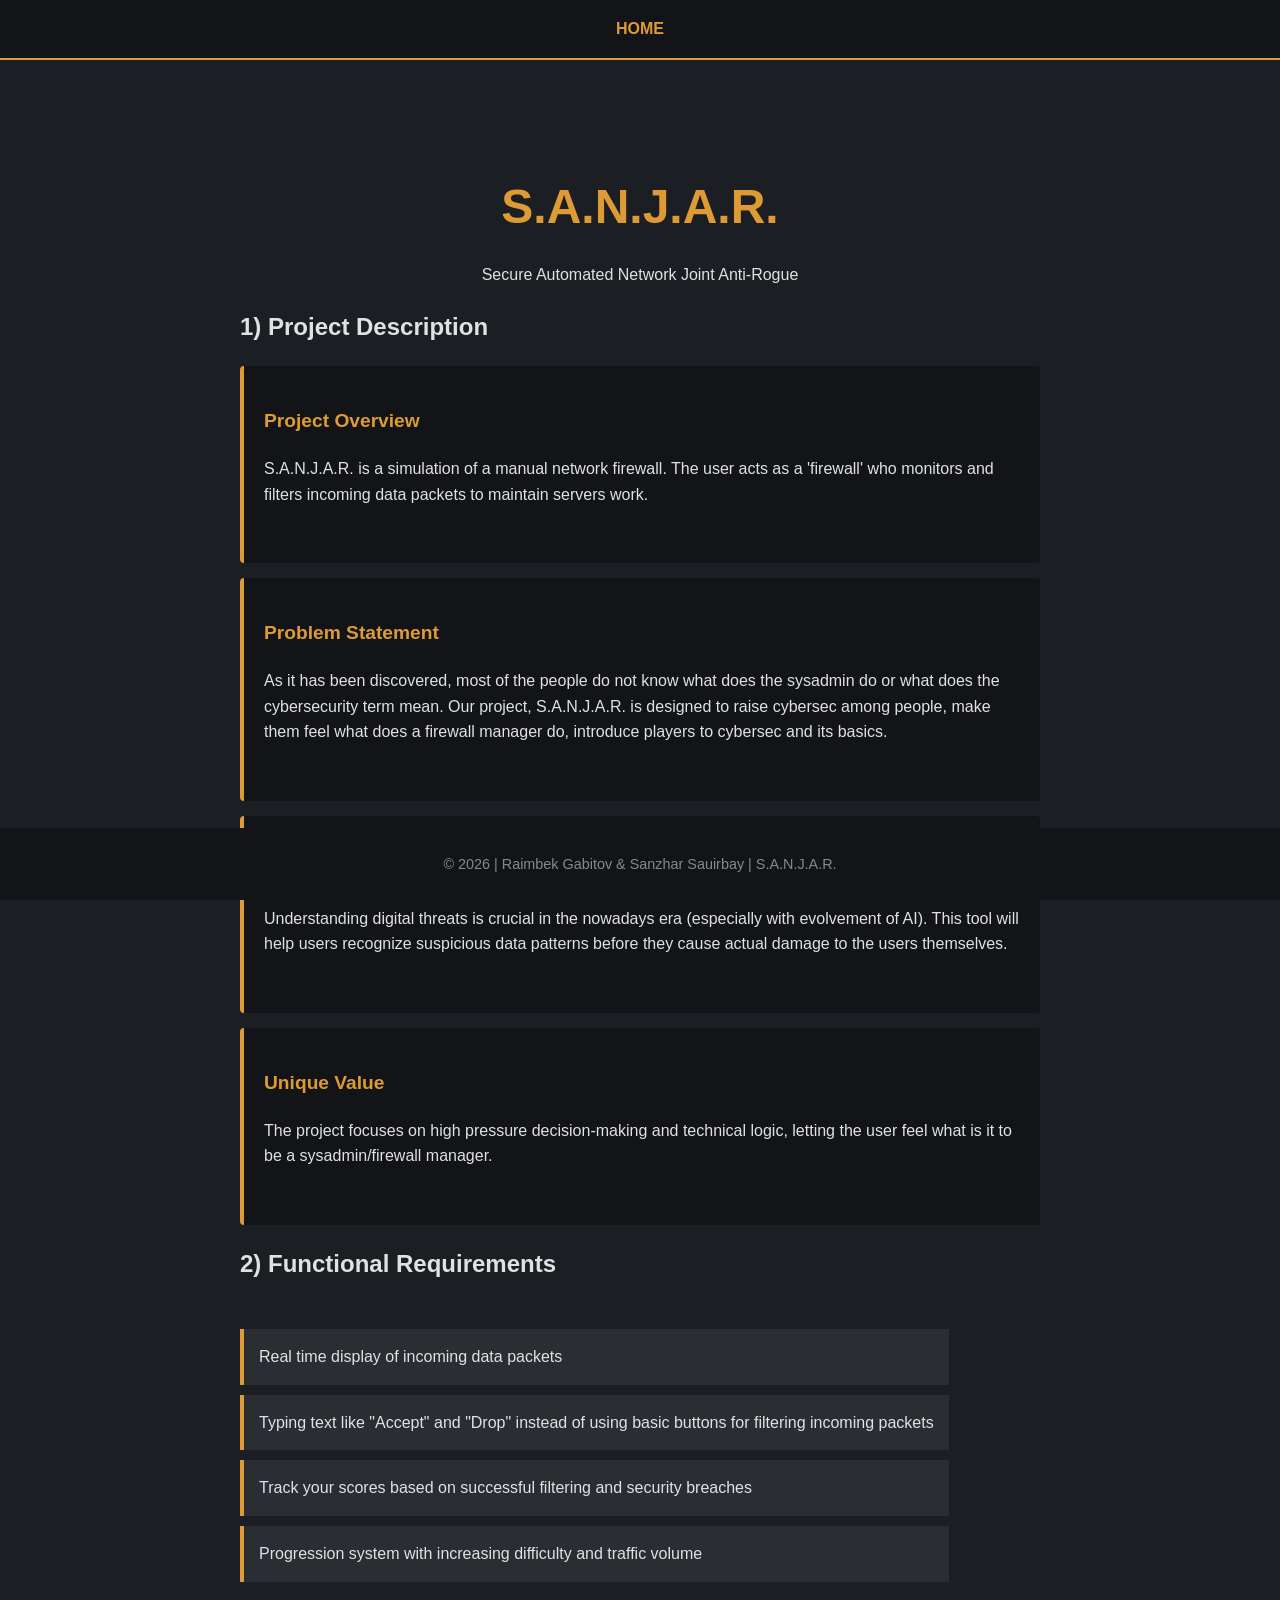
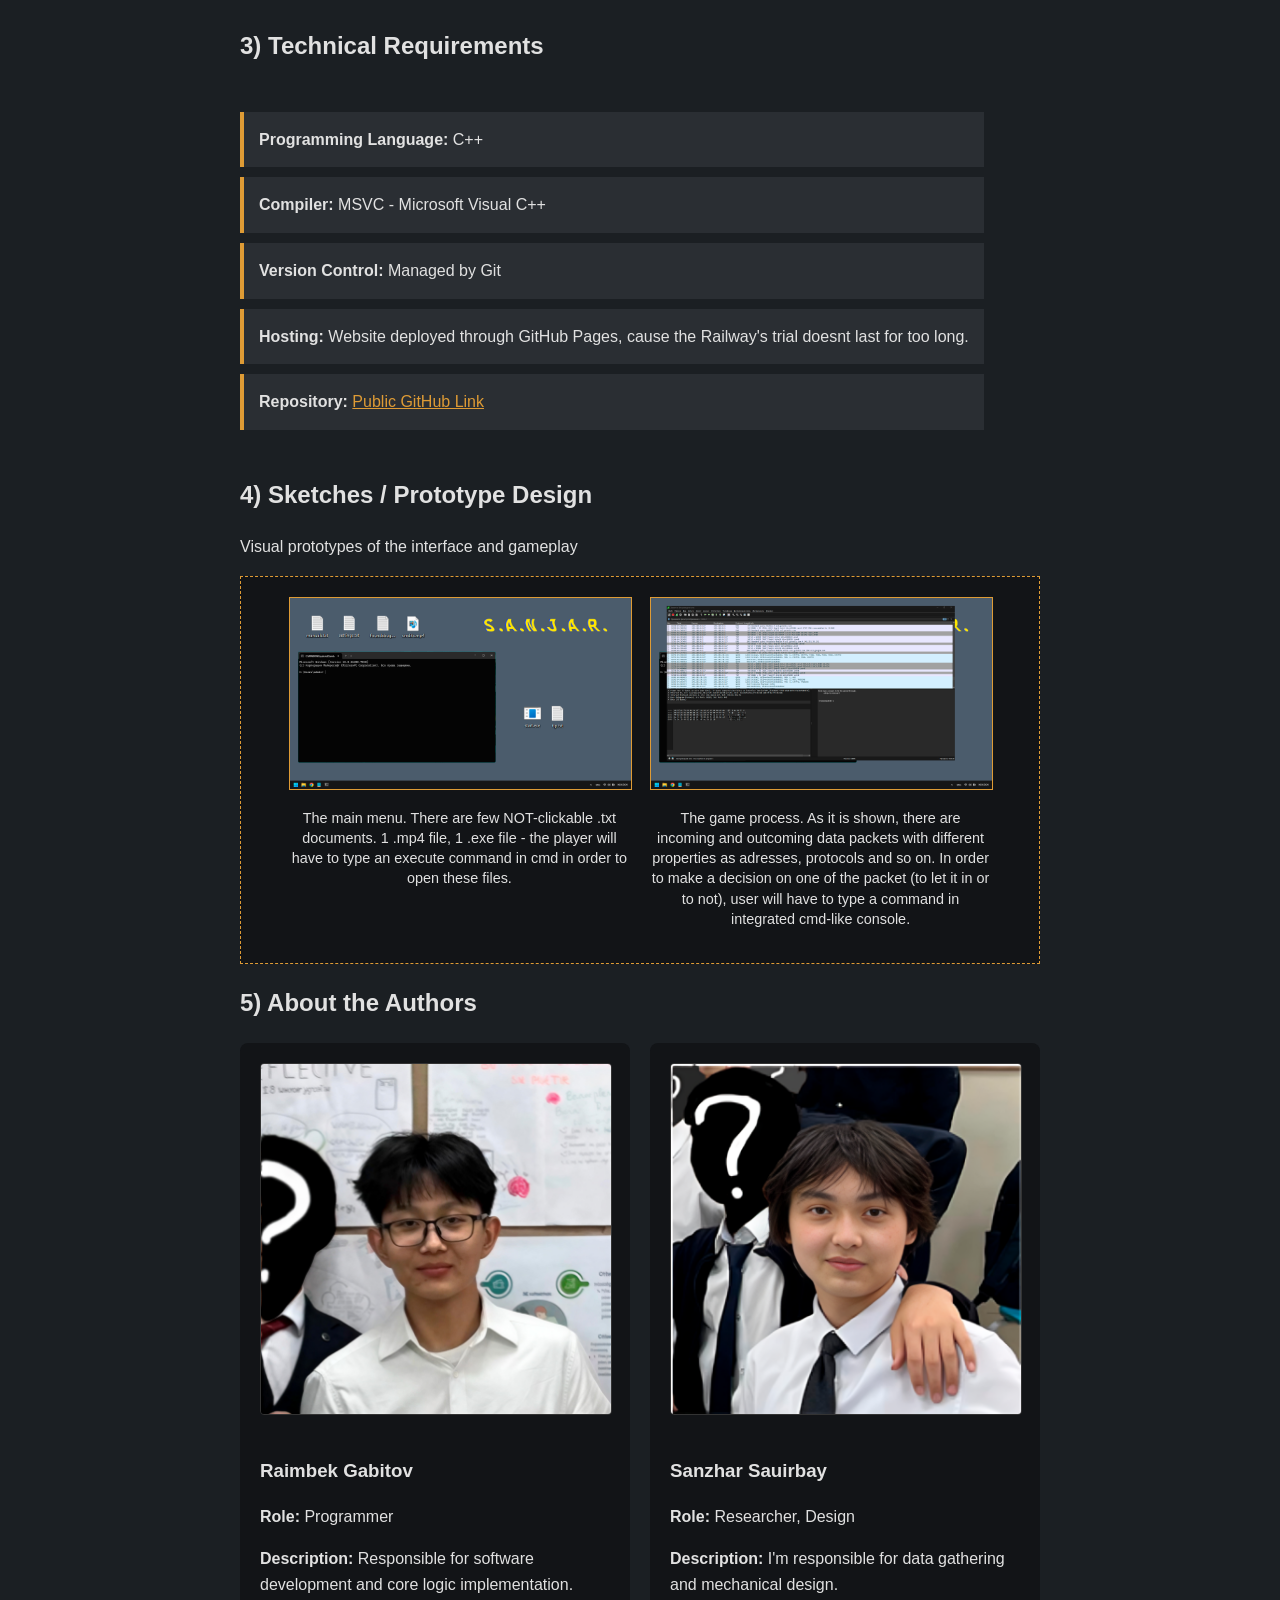
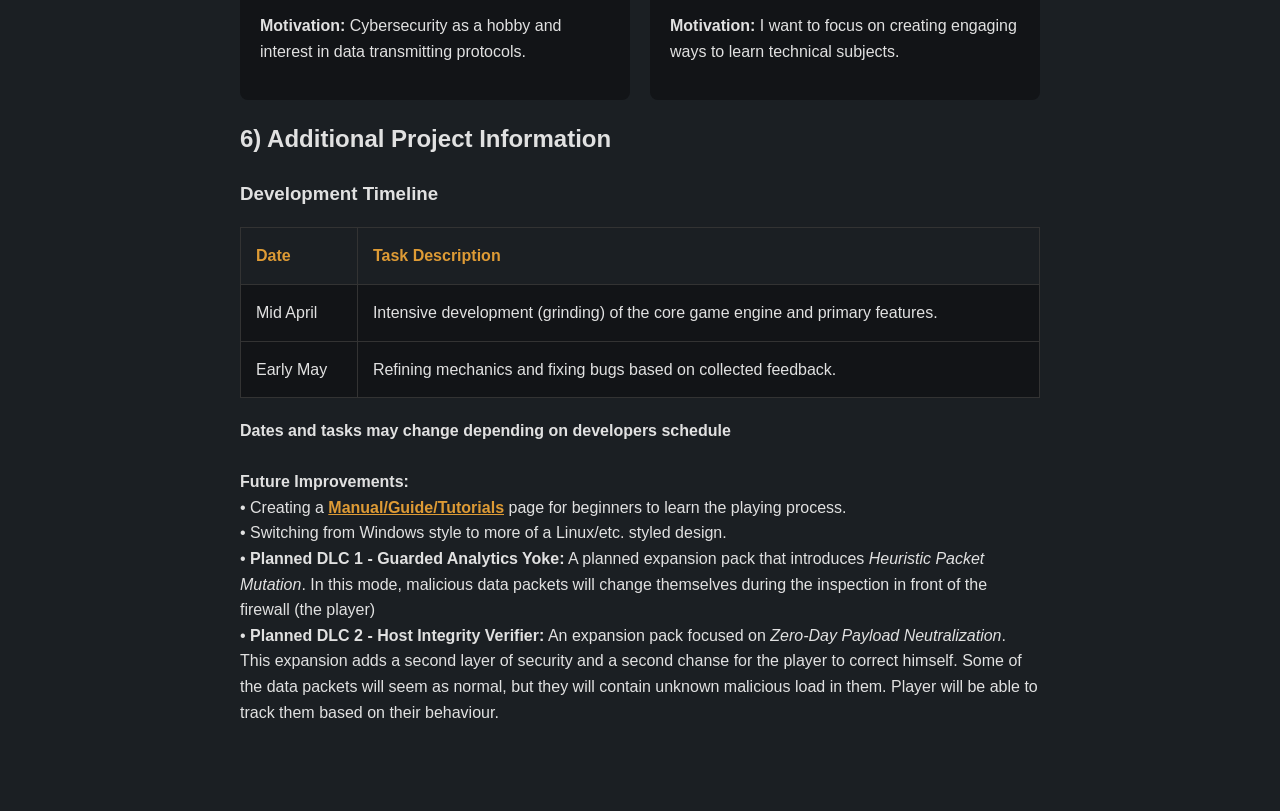
==== commit 380c8041: "Update index.html" ====
--- a/index.html
+++ b/index.html
@@ -103,7 +103,7 @@
                 </div>
                 <div class="desc-box">
                     <h3>Problem Statement</h3>
-                    <p>Many students lack a practical understanding of how network security works. This project will be trying to close the gap between hard theory and real-world application through a game-like environment.</p>
+                    <p>As it has been discovered, most of the people do not know what does the sysadmin do or what does the cybersecurity term mean. Our project, S.A.N.J.A.R. is designed to raise cybersec among people, make them feel what does a firewall manager do, introduce players to cybersec and its basics.</p>
                 </div>
                 <div class="desc-box">
                     <h3>Importance</h3>
@@ -111,7 +111,7 @@
                 </div>
                 <div class="desc-box">
                     <h3>Unique Value</h3>
-                    <p>The project focuses on high pressure decision-making and technical logic, providing a realistic simulation of network defense tasks.</p>
+                    <p>The project focuses on high pressure decision-making and technical logic, letting the user feel what is it to be a sysadmin/firewall manager.</p>
                 </div>
             </div>
         </section>
@@ -119,7 +119,7 @@
         <section class="content">
             <h2>2) Functional Requirements</h2>
             <ul class="mechanics-list">
-                <li>"sanzhar nauchis bullety stavit pzh" Real time display of incoming data packets</li>
+                <li>Real time display of incoming data packets</li>
                 <li>Typing text like "Accept" and "Drop" instead of using basic buttons for filtering incoming packets</li>
                 <li>Track your scores based on successful filtering and security breaches</li>
                 <li>Progression system with increasing difficulty and traffic volume</li>
@@ -132,7 +132,7 @@
                 <li><strong>Programming Language:</strong> C++</li>
                 <li><strong>Compiler:</strong> MSVC - Microsoft Visual C++</li>
                 <li><strong>Version Control:</strong> Managed by Git</li>
-                <li><strong>Hosting:</strong> Website deployed through GitHub Pages</li>
+                <li><strong>Hosting:</strong> Website deployed through GitHub Pages, cause the Railway's trial doesnt last for too long.</li>
                 <li><strong>Repository:</strong> <a href="https://github.com/k0nstant-hvh/designfa" style="color: #de9b35;">Public GitHub Link</a></li>
             </ul>
         </section>
@@ -141,8 +141,21 @@
             <h2>4) Sketches / Prototype Design</h2>
             <p>Visual prototypes of the interface and gameplay</p>
             <div style="background: #121417; padding: 20px; border: 1px dashed #de9b35; margin-top: 10px; display: flex; gap: 20px; justify-content: center; flex-wrap: wrap;">
-                <img src="game_mainmenu.png" alt="Main Menu" style="max-width: 45%; border: 1px solid #de9b35;">
-                <img src="game_gamewhowouldhavethought.png" alt="Gameplay Process" style="max-width: 45%; border: 1px solid #de9b35;">
+                
+                <div style="max-width: 45%; text-align: center;">
+                    <img src="game_mainmenu.png" alt="Main Menu" style="width: 100%; border: 1px solid #de9b35;">
+                    <p style="margin-top: 10px; font-size: 0.9rem; color: #e1e1e1; line-height: 1.4;">
+                        The main menu. There are few NOT-clickable .txt documents. 1 .mp4 file, 1 .exe file - the player will have to type an execute command in cmd in order to open these files.
+                    </p>
+                </div>
+
+                <div style="max-width: 45%; text-align: center;">
+                    <img src="game_gamewhowouldhavethought.png" alt="Gameplay Process" style="width: 100%; border: 1px solid #de9b35;">
+                    <p style="margin-top: 10px; font-size: 0.9rem; color: #e1e1e1; line-height: 1.4;">
+                        The game process. As it is shown, there are incoming and outcoming data packets with different properties as adresses, protocols and so on. In order to make a decision on one of the packet (to let it in or to not), user will have to type a command in integrated cmd-like console.
+                    </p>
+                </div>
+
             </div>
         </section>
 
@@ -167,37 +180,41 @@
         </section>
 
         <section class="content">
-            <h2>6) Additional Project Information</h2>
-            <h3>Development Timeline</h3>
-            <table class="timeline-table">
-                <thead>
-                    <tr>
-                        <th>Date</th>
-                        <th>Task Description</th>
-                    </tr>
-                </thead>
-                <tbody>
-                    <tr>
-                        <td>Mid March</td>
-                        <td>Intensive development (grinding) of the core game engine and primary features.</td>
-                    </tr>
-                    <tr>
-                        <td>Late March</td>
-                        <td>Refining mechanics and fixing bugs based on collected feedback.</td>
-                    </tr>
-                </tbody>
-            </table>
-            
-            <p style="margin-top: 20px;">
-                <strong>Dates and tasks may change depending on developers schedule</strong><br><br>
-                <strong>Future Improvements:</strong> Creating a 
-                <span class="hover-wrapper">
-                    Manual/Guide/Tutorials
-                    <img src="sanjarmanual.png" alt="Preview" class="hover-img-popup" style="width: 250px;">
-                </span> 
-                page for beginners to learn the playing process.
-            </p>
-        </section>
+    <h2>6) Additional Project Information</h2>
+    <h3>Development Timeline</h3>
+    <table class="timeline-table">
+        <thead>
+            <tr>
+                <th>Date</th>
+                <th>Task Description</th>
+            </tr>
+        </thead>
+        <tbody>
+            <tr>
+                <td>Mid April</td>
+                <td>Intensive development (grinding) of the core game engine and primary features.</td>
+            </tr>
+            <tr>
+                <td>Early May</td>
+                <td>Refining mechanics and fixing bugs based on collected feedback.</td>
+            </tr>
+        </tbody>
+    </table>
+    
+    <p style="margin-top: 20px;">
+        <strong>Dates and tasks may change depending on developers schedule</strong><br><br>
+        <strong>Future Improvements:</strong><br>
+        • Creating a 
+        <span class="hover-wrapper">
+            Manual/Guide/Tutorials
+            <img src="sanjarmanual.png" alt="Preview" class="hover-img-popup" style="width: 250px;">
+        </span> 
+        page for beginners to learn the playing process.<br>
+        • Switching from Windows style to more of a Linux/etc. styled design. <br>
+        • <strong>Planned DLC 1 - Guarded Analytics Yoke:</strong> A planned expansion pack that introduces <em>Heuristic Packet Mutation</em>. In this mode, malicious data packets will change themselves during the inspection in front of the firewall (the player)<br>
+        • <strong>Planned DLC 2 - Host Integrity Verifier:</strong> An expansion pack focused on <em>Zero-Day Payload Neutralization</em>. This expansion adds a second layer of security and a second chanse for the player to correct himself. Some of the data packets will seem as normal, but they will contain unknown malicious load in them. Player will be able to track them based on their behaviour.
+    </p>
+</section>
     </main>
 
     <footer>
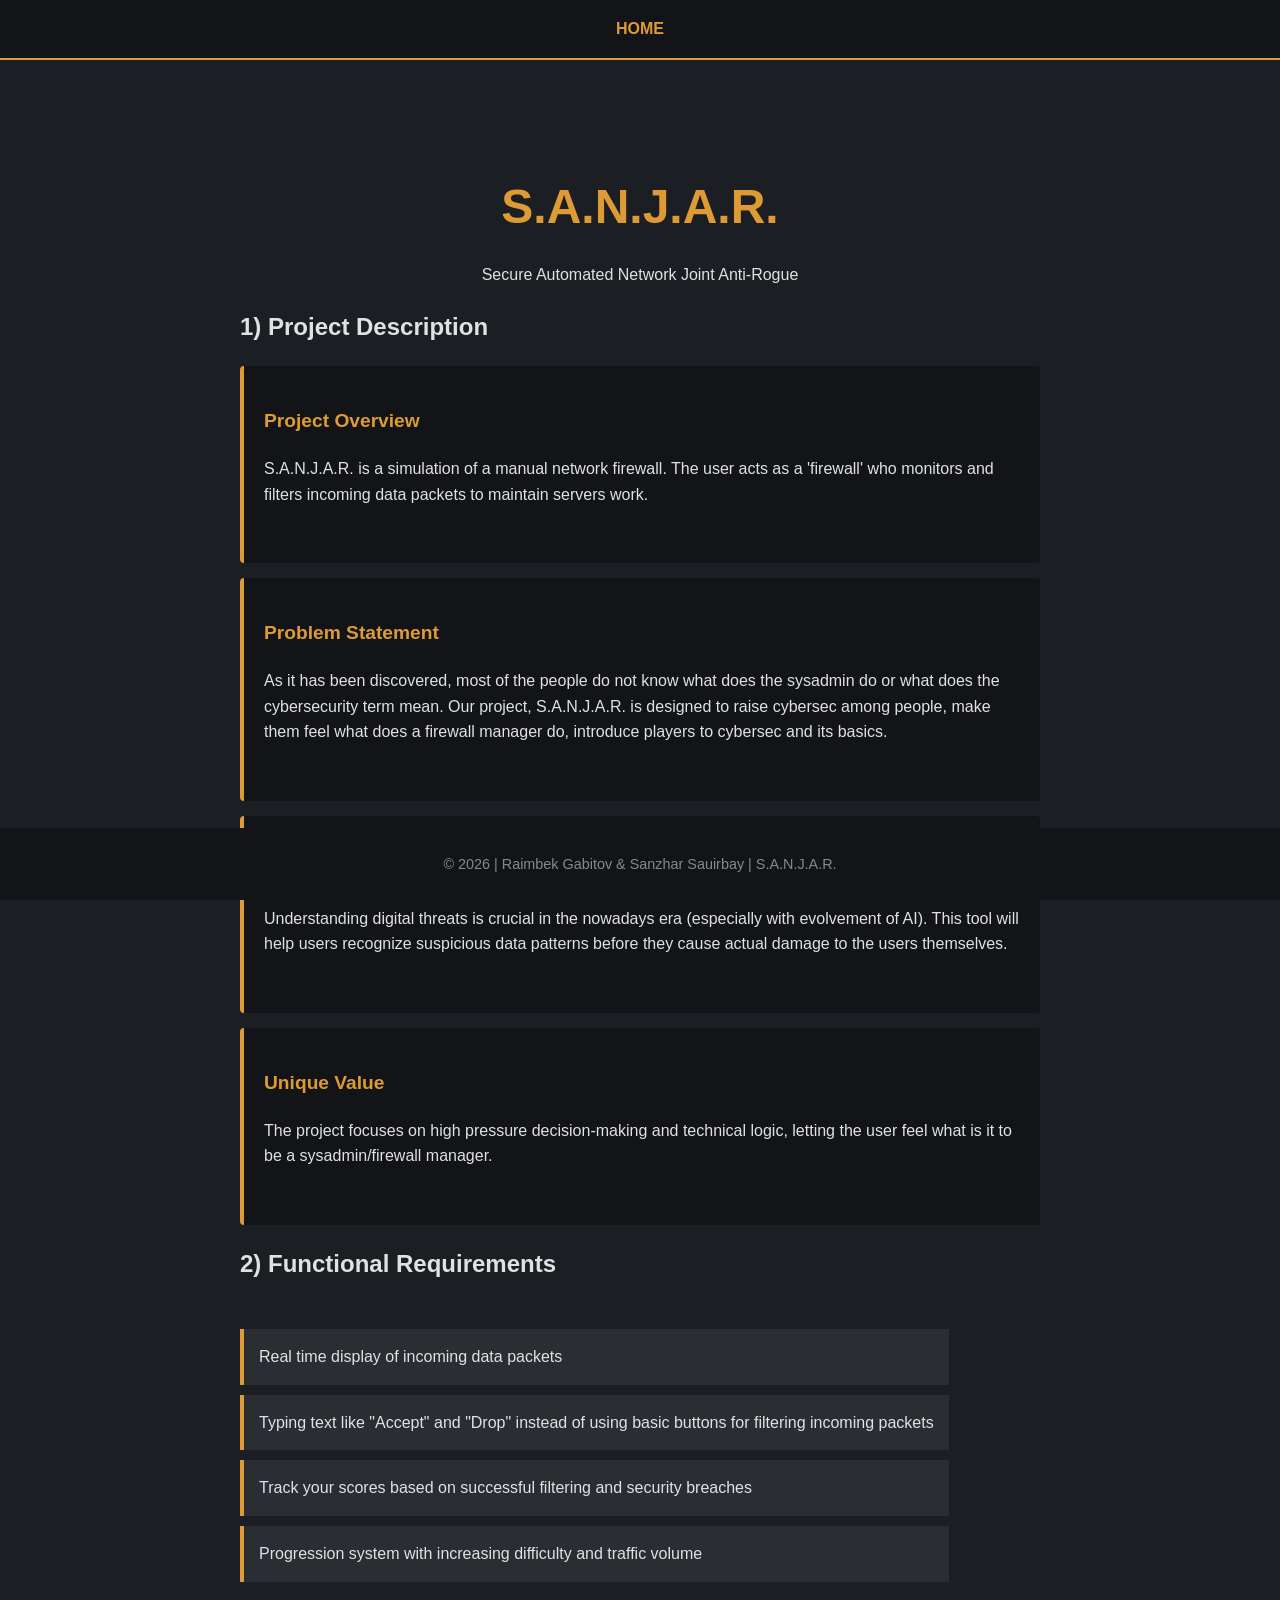
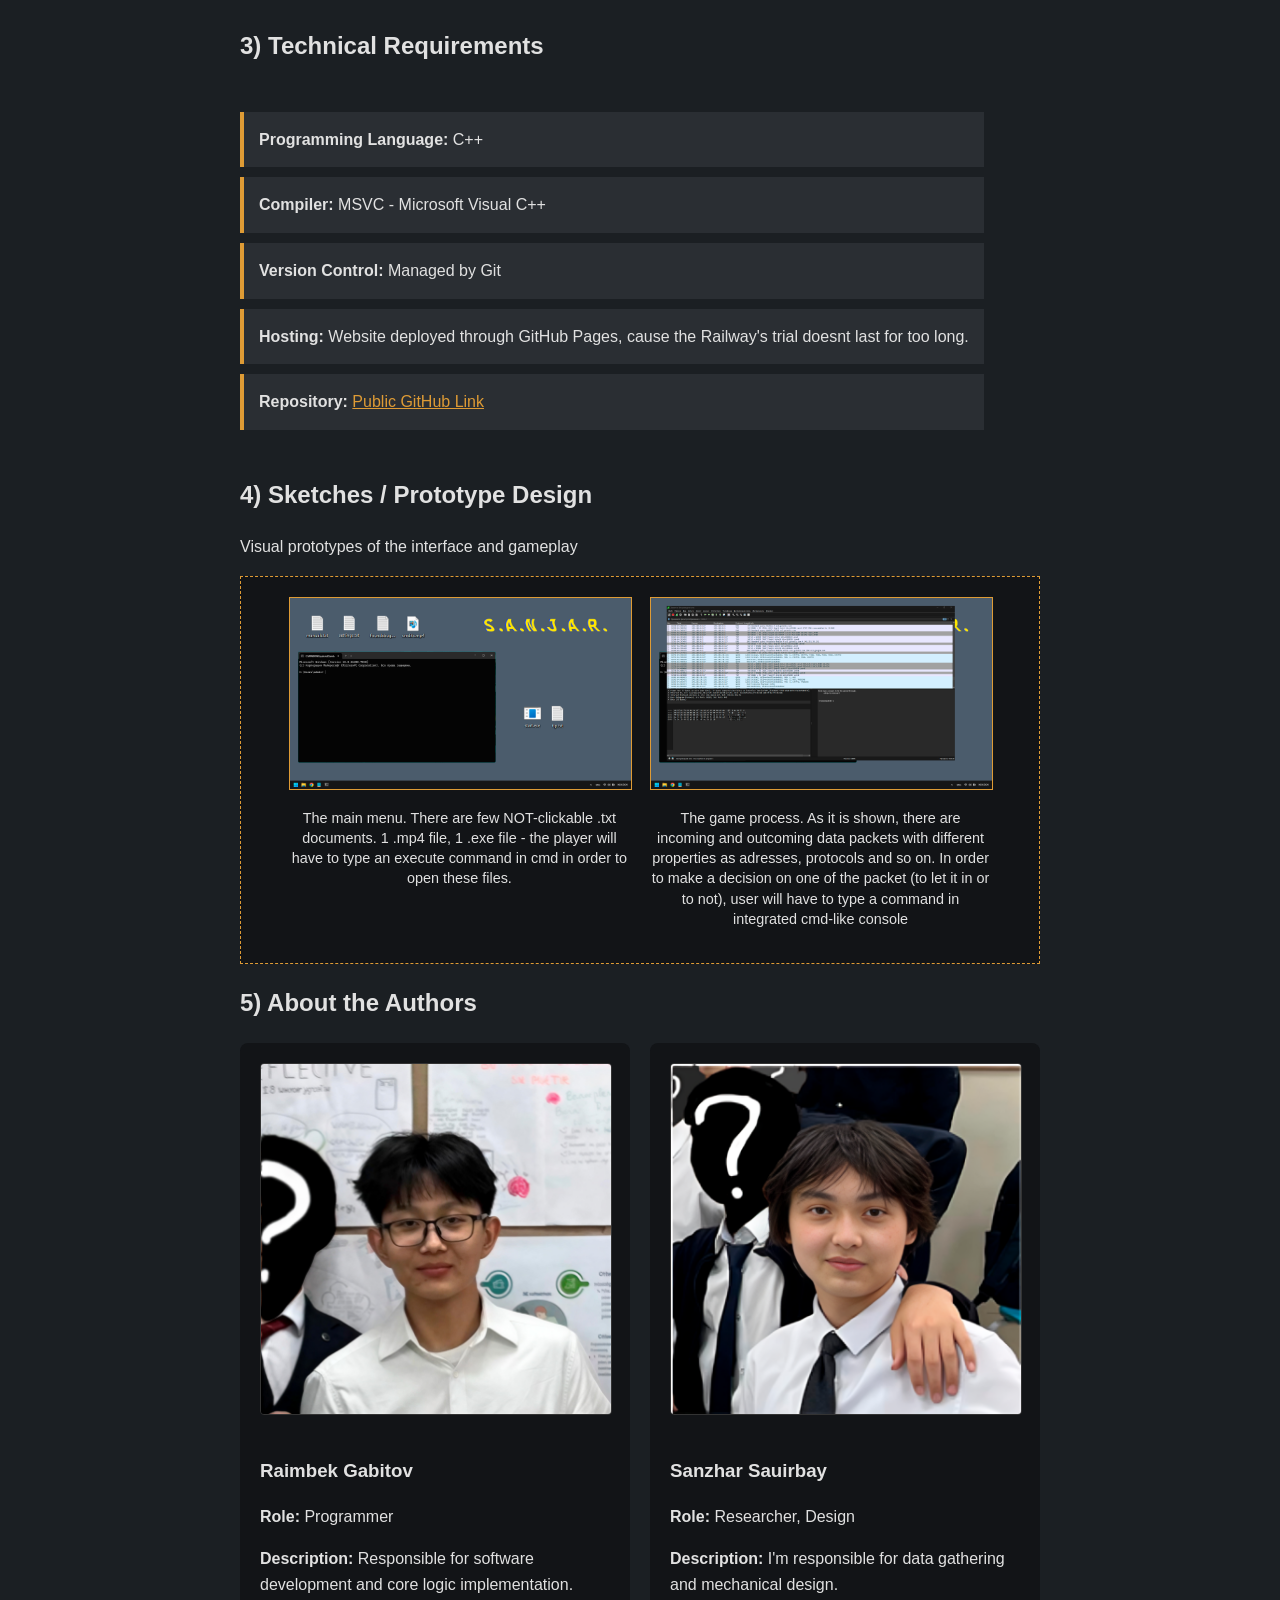
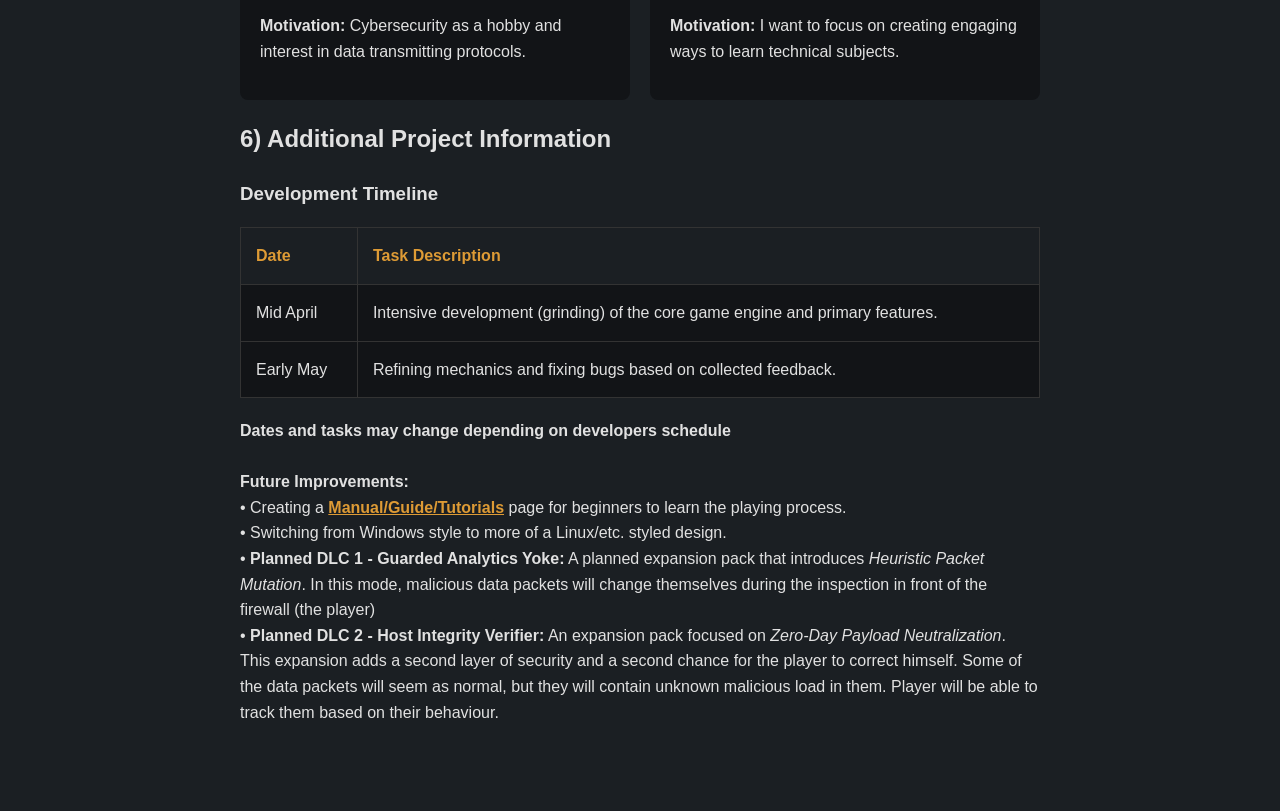
==== commit beb09b3f: "Update index.html" ====
--- a/index.html
+++ b/index.html
@@ -152,7 +152,7 @@
                 <div style="max-width: 45%; text-align: center;">
                     <img src="game_gamewhowouldhavethought.png" alt="Gameplay Process" style="width: 100%; border: 1px solid #de9b35;">
                     <p style="margin-top: 10px; font-size: 0.9rem; color: #e1e1e1; line-height: 1.4;">
-                        The game process. As it is shown, there are incoming and outcoming data packets with different properties as adresses, protocols and so on. In order to make a decision on one of the packet (to let it in or to not), user will have to type a command in integrated cmd-like console.
+                        The game process. As it is shown, there are incoming and outcoming data packets with different properties as adresses, protocols and so on. In order to make a decision on one of the packet (to let it in or to not), user will have to type a command in integrated cmd-like console
                     </p>
                 </div>
 
@@ -212,7 +212,7 @@
         page for beginners to learn the playing process.<br>
         • Switching from Windows style to more of a Linux/etc. styled design. <br>
         • <strong>Planned DLC 1 - Guarded Analytics Yoke:</strong> A planned expansion pack that introduces <em>Heuristic Packet Mutation</em>. In this mode, malicious data packets will change themselves during the inspection in front of the firewall (the player)<br>
-        • <strong>Planned DLC 2 - Host Integrity Verifier:</strong> An expansion pack focused on <em>Zero-Day Payload Neutralization</em>. This expansion adds a second layer of security and a second chanse for the player to correct himself. Some of the data packets will seem as normal, but they will contain unknown malicious load in them. Player will be able to track them based on their behaviour.
+        • <strong>Planned DLC 2 - Host Integrity Verifier:</strong> An expansion pack focused on <em>Zero-Day Payload Neutralization</em>. This expansion adds a second layer of security and a second chance for the player to correct himself. Some of the data packets will seem as normal, but they will contain unknown malicious load in them. Player will be able to track them based on their behaviour.
     </p>
 </section>
     </main>
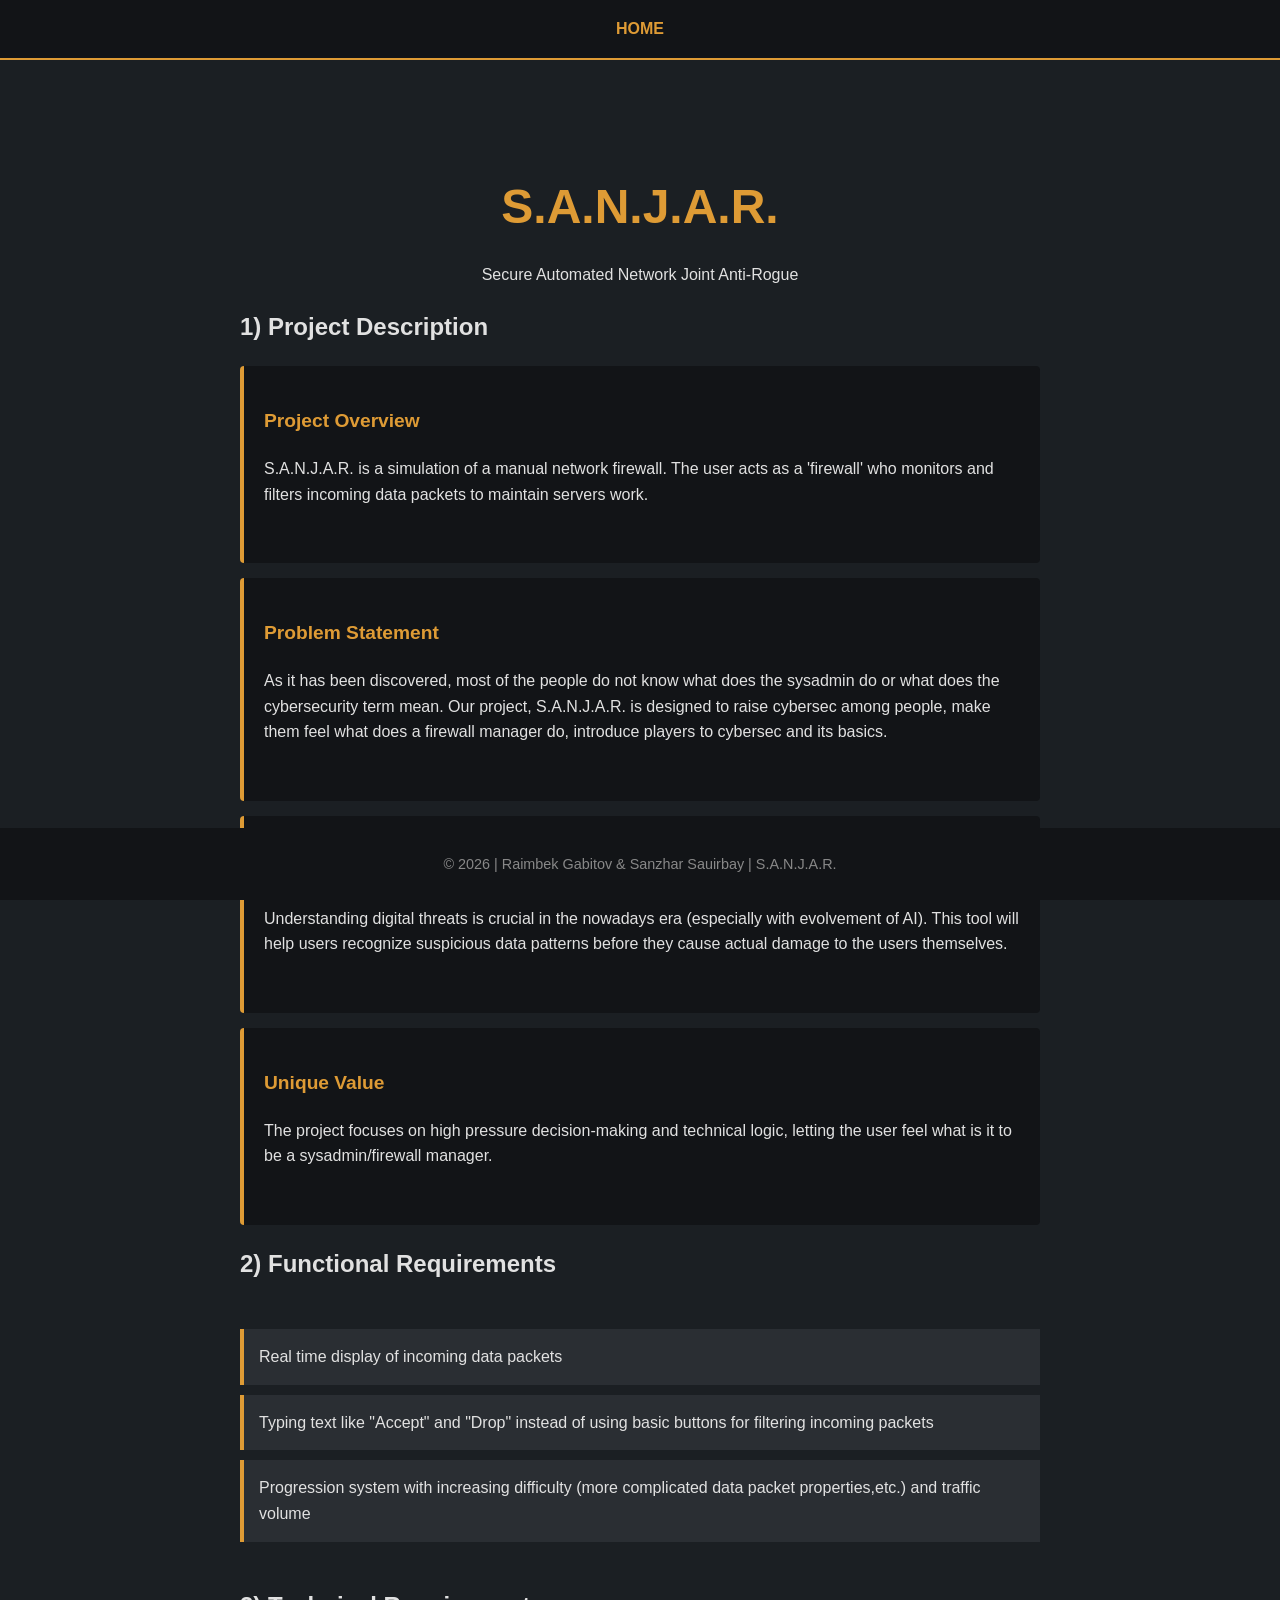
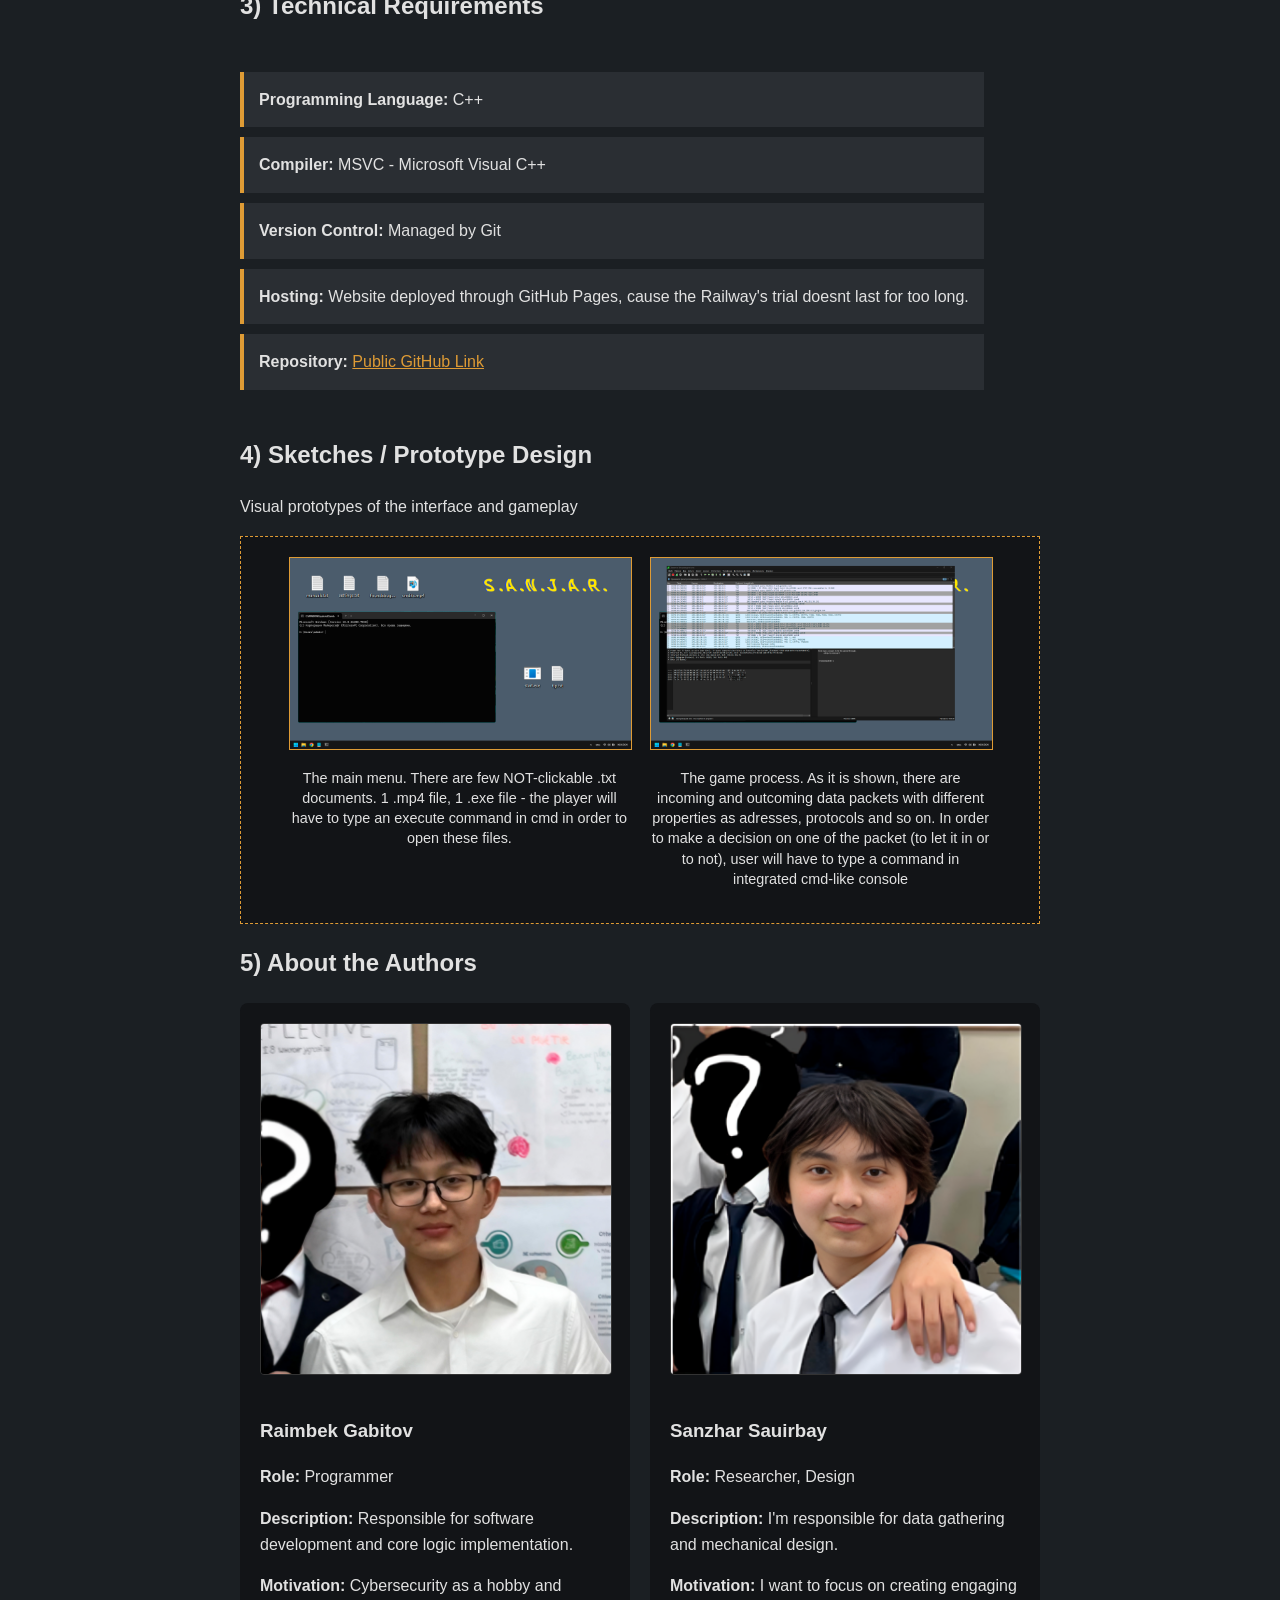
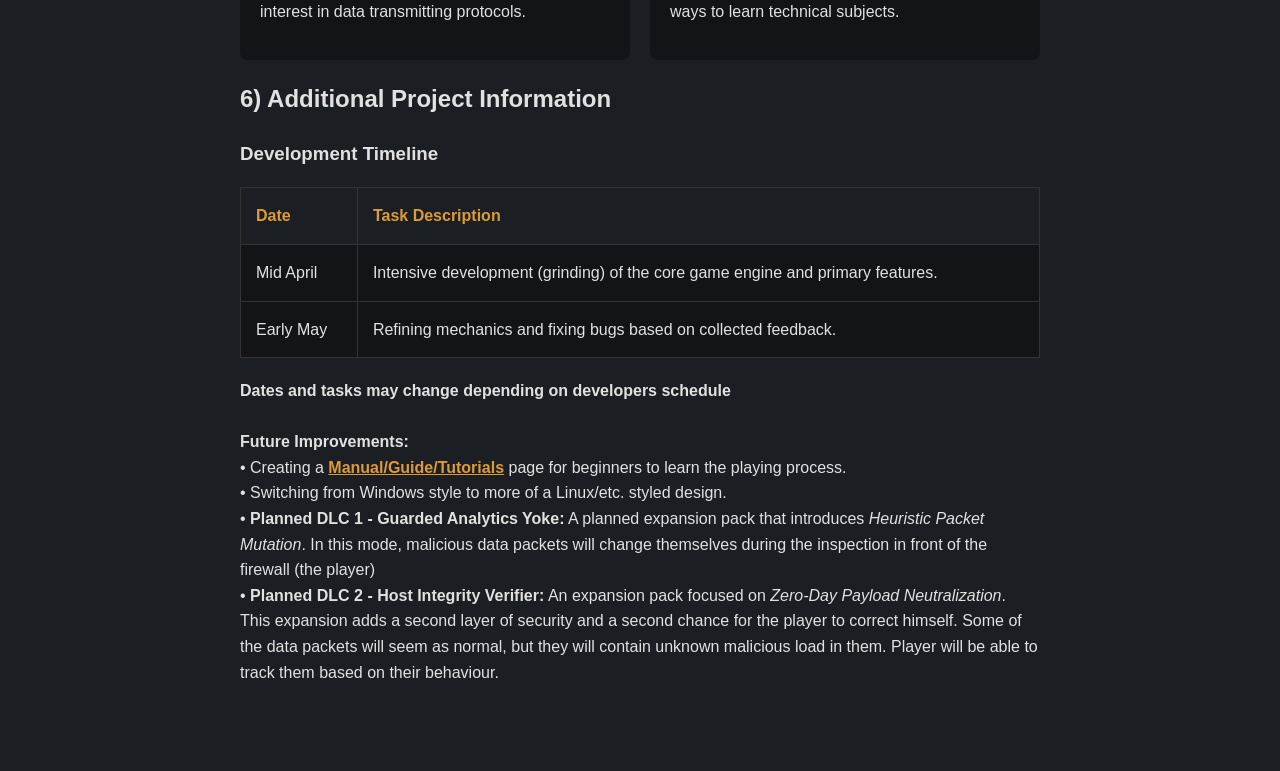
==== commit ea04e048: "Update index.html" ====
--- a/index.html
+++ b/index.html
@@ -121,8 +121,7 @@
             <ul class="mechanics-list">
                 <li>Real time display of incoming data packets</li>
                 <li>Typing text like "Accept" and "Drop" instead of using basic buttons for filtering incoming packets</li>
-                <li>Track your scores based on successful filtering and security breaches</li>
-                <li>Progression system with increasing difficulty and traffic volume</li>
+                <li>Progression system with increasing difficulty (more complicated data packet properties,etc.) and traffic volume</li>
             </ul>
         </section>
 
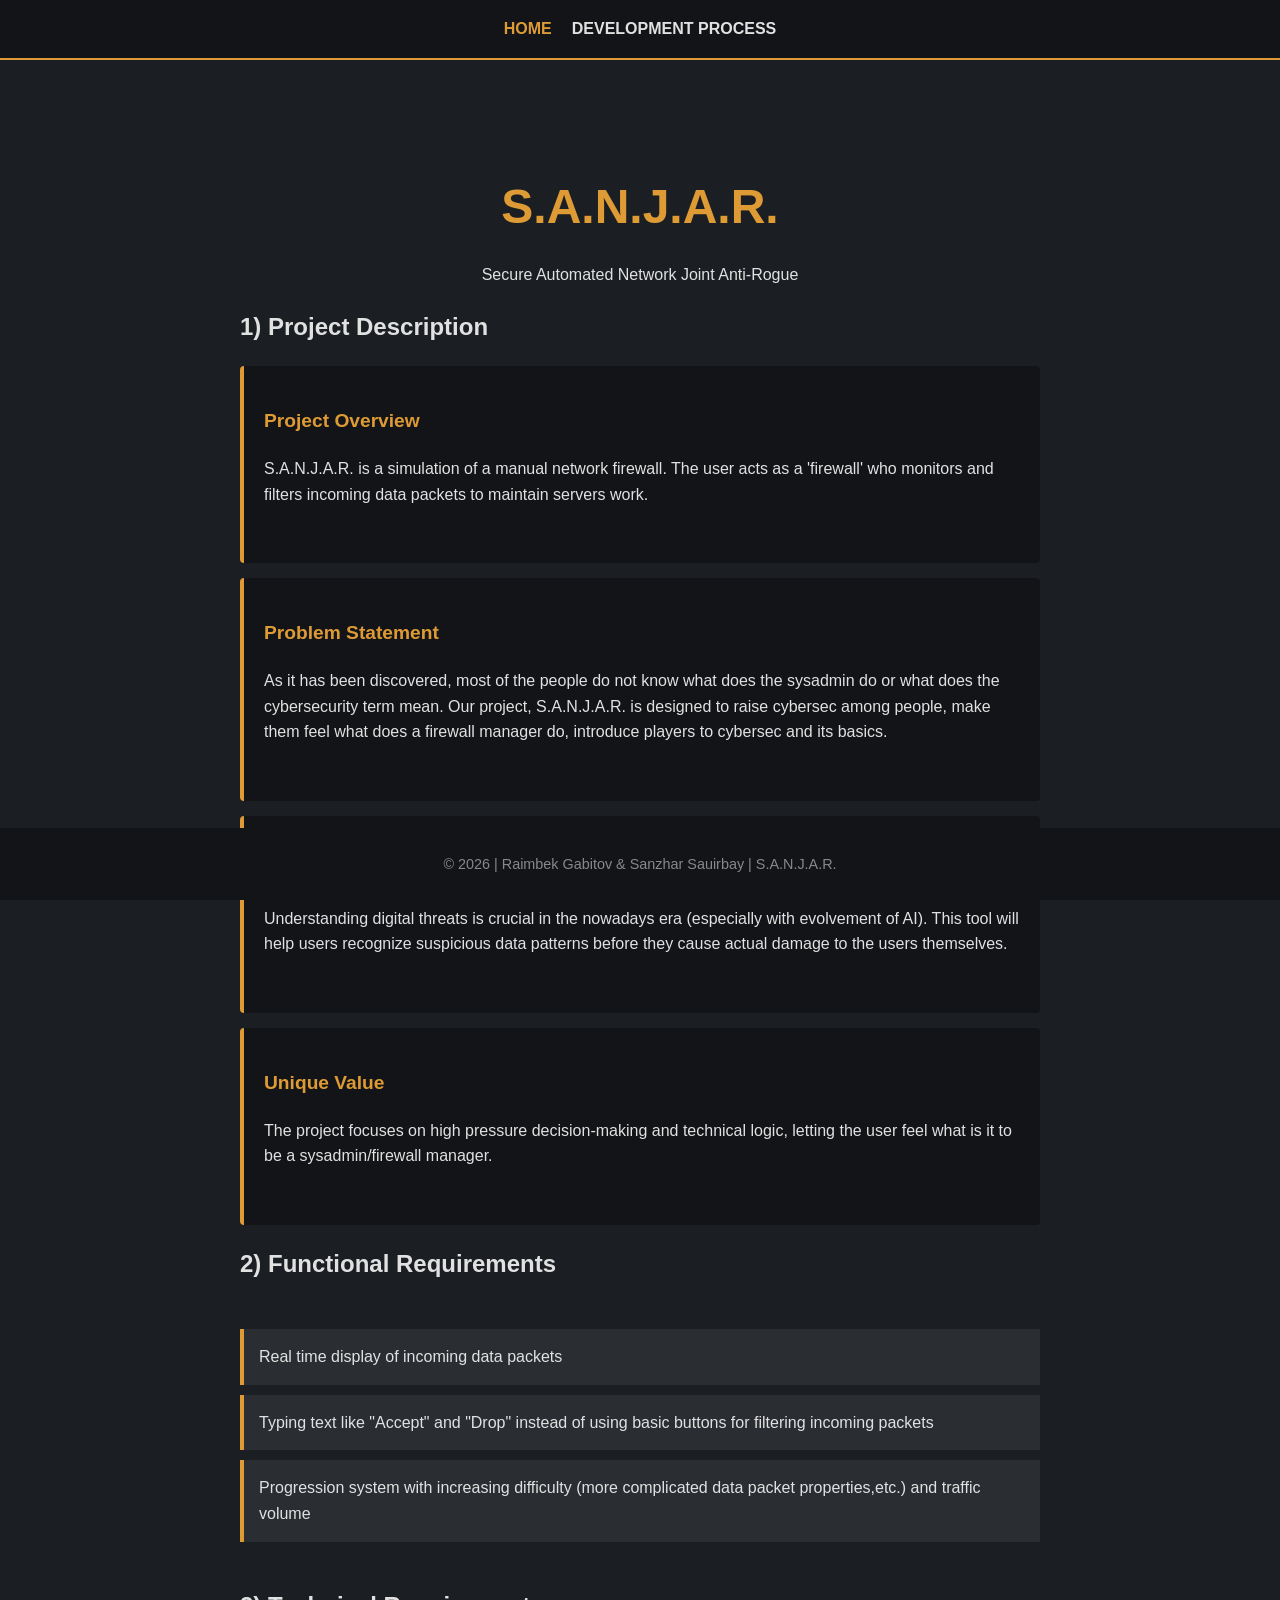
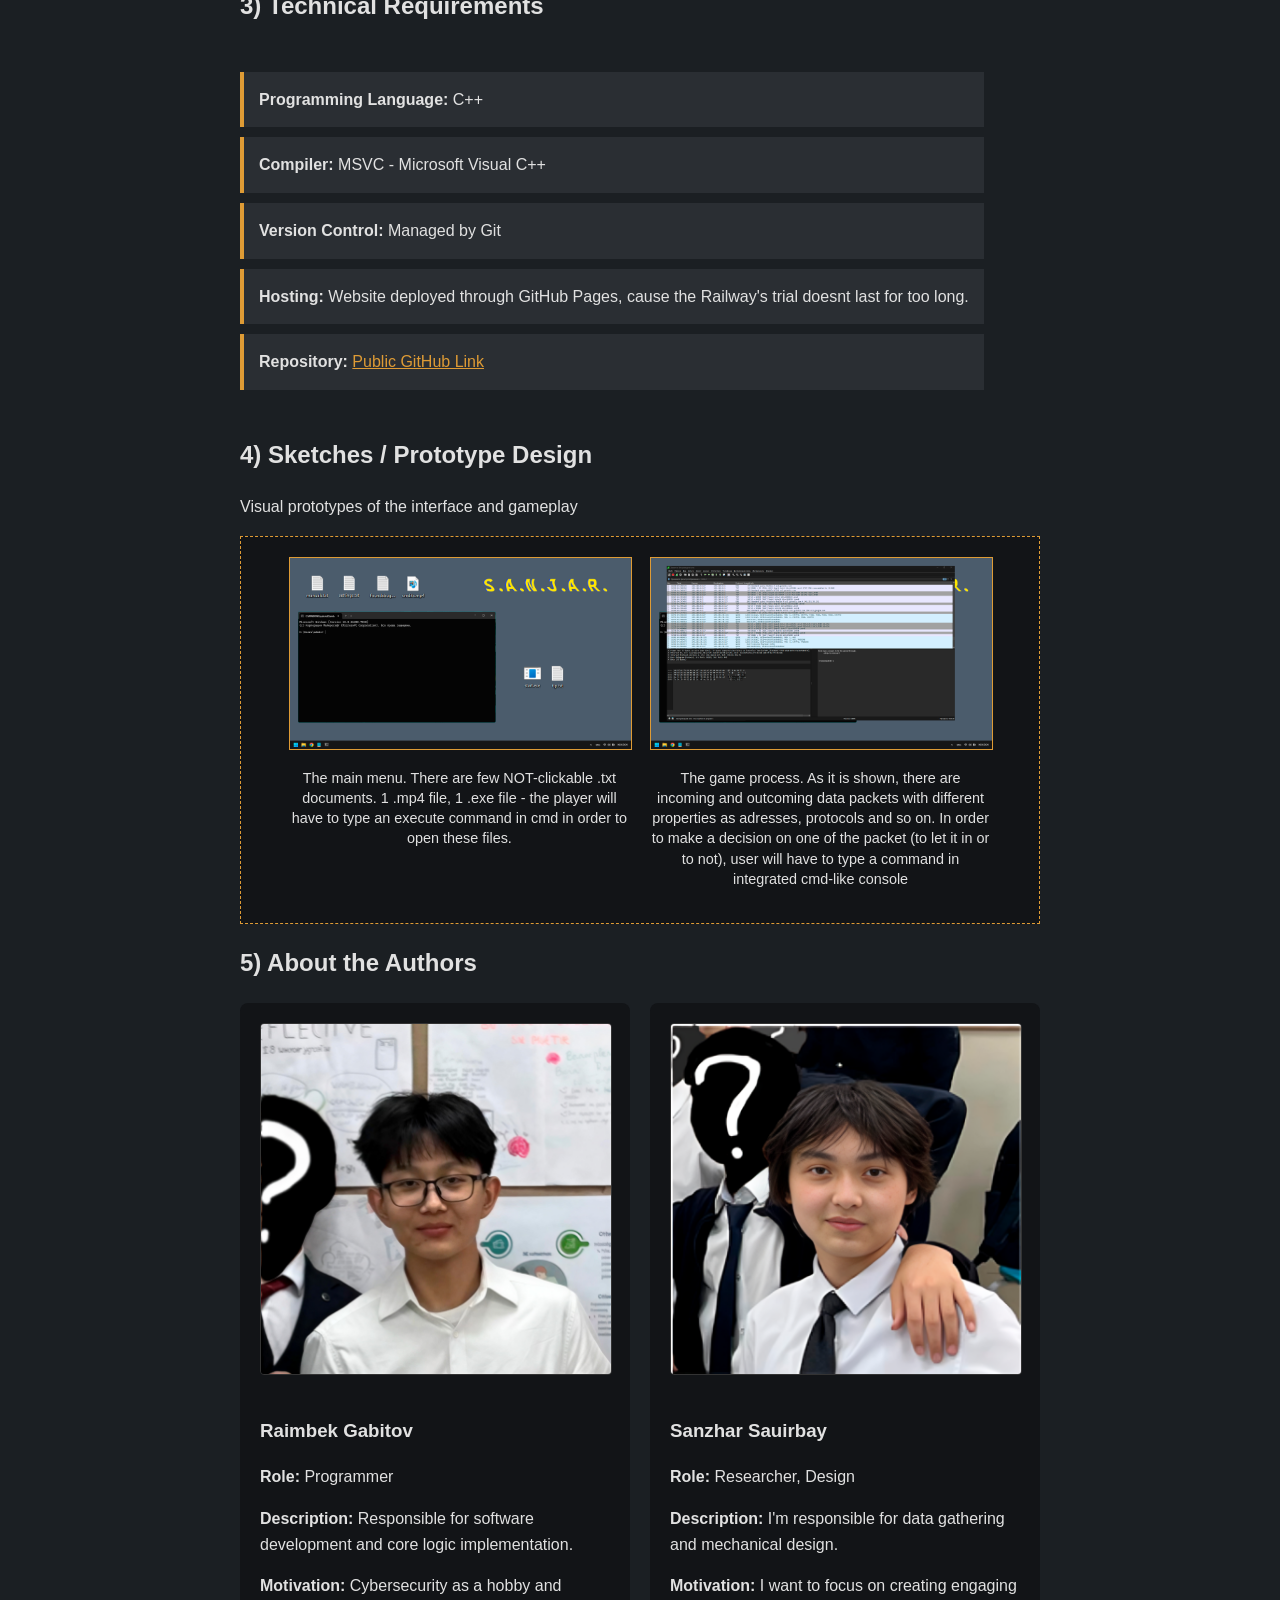
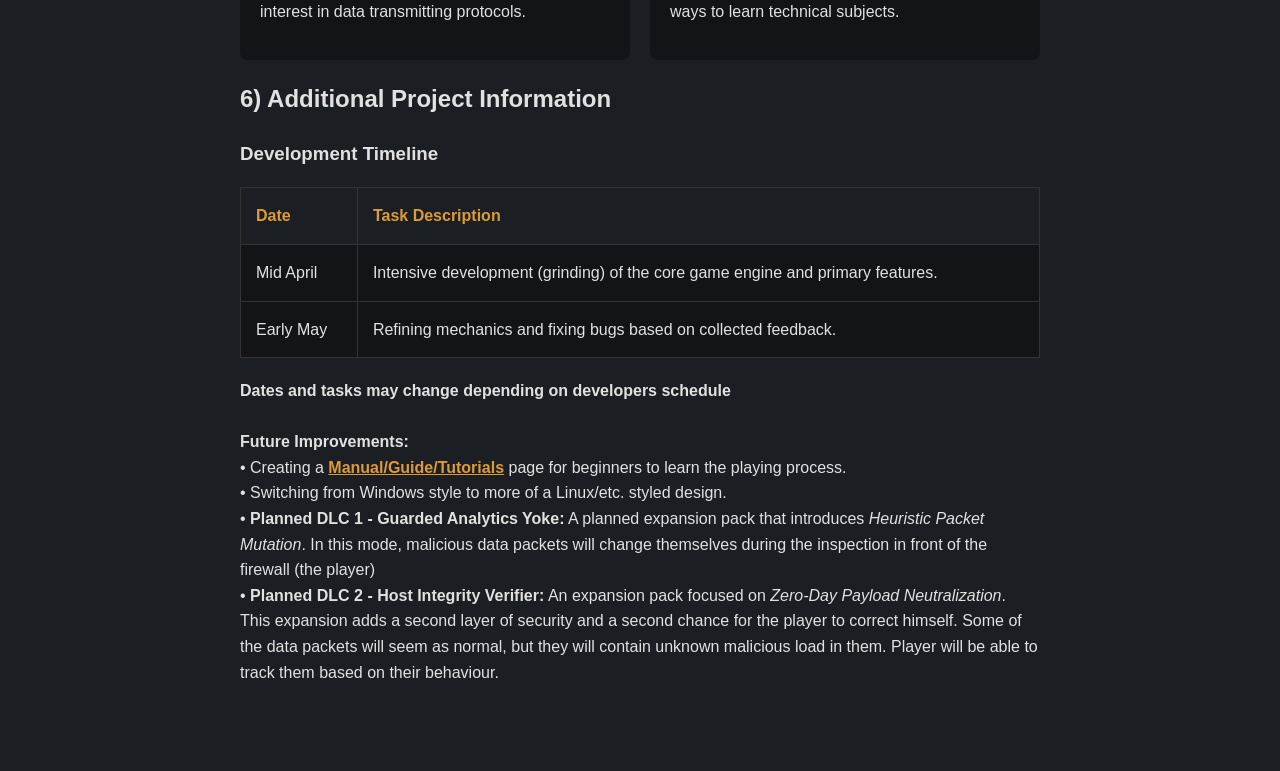
==== commit f1fd0a1c: "Update index.html" ====
--- a/index.html
+++ b/index.html
@@ -85,6 +85,7 @@
     <header>
         <nav>
             <a href="index.html" class="active">Home</a>
+            <a href="development.html">Development Process</a>
         </nav>
     </header>
 
